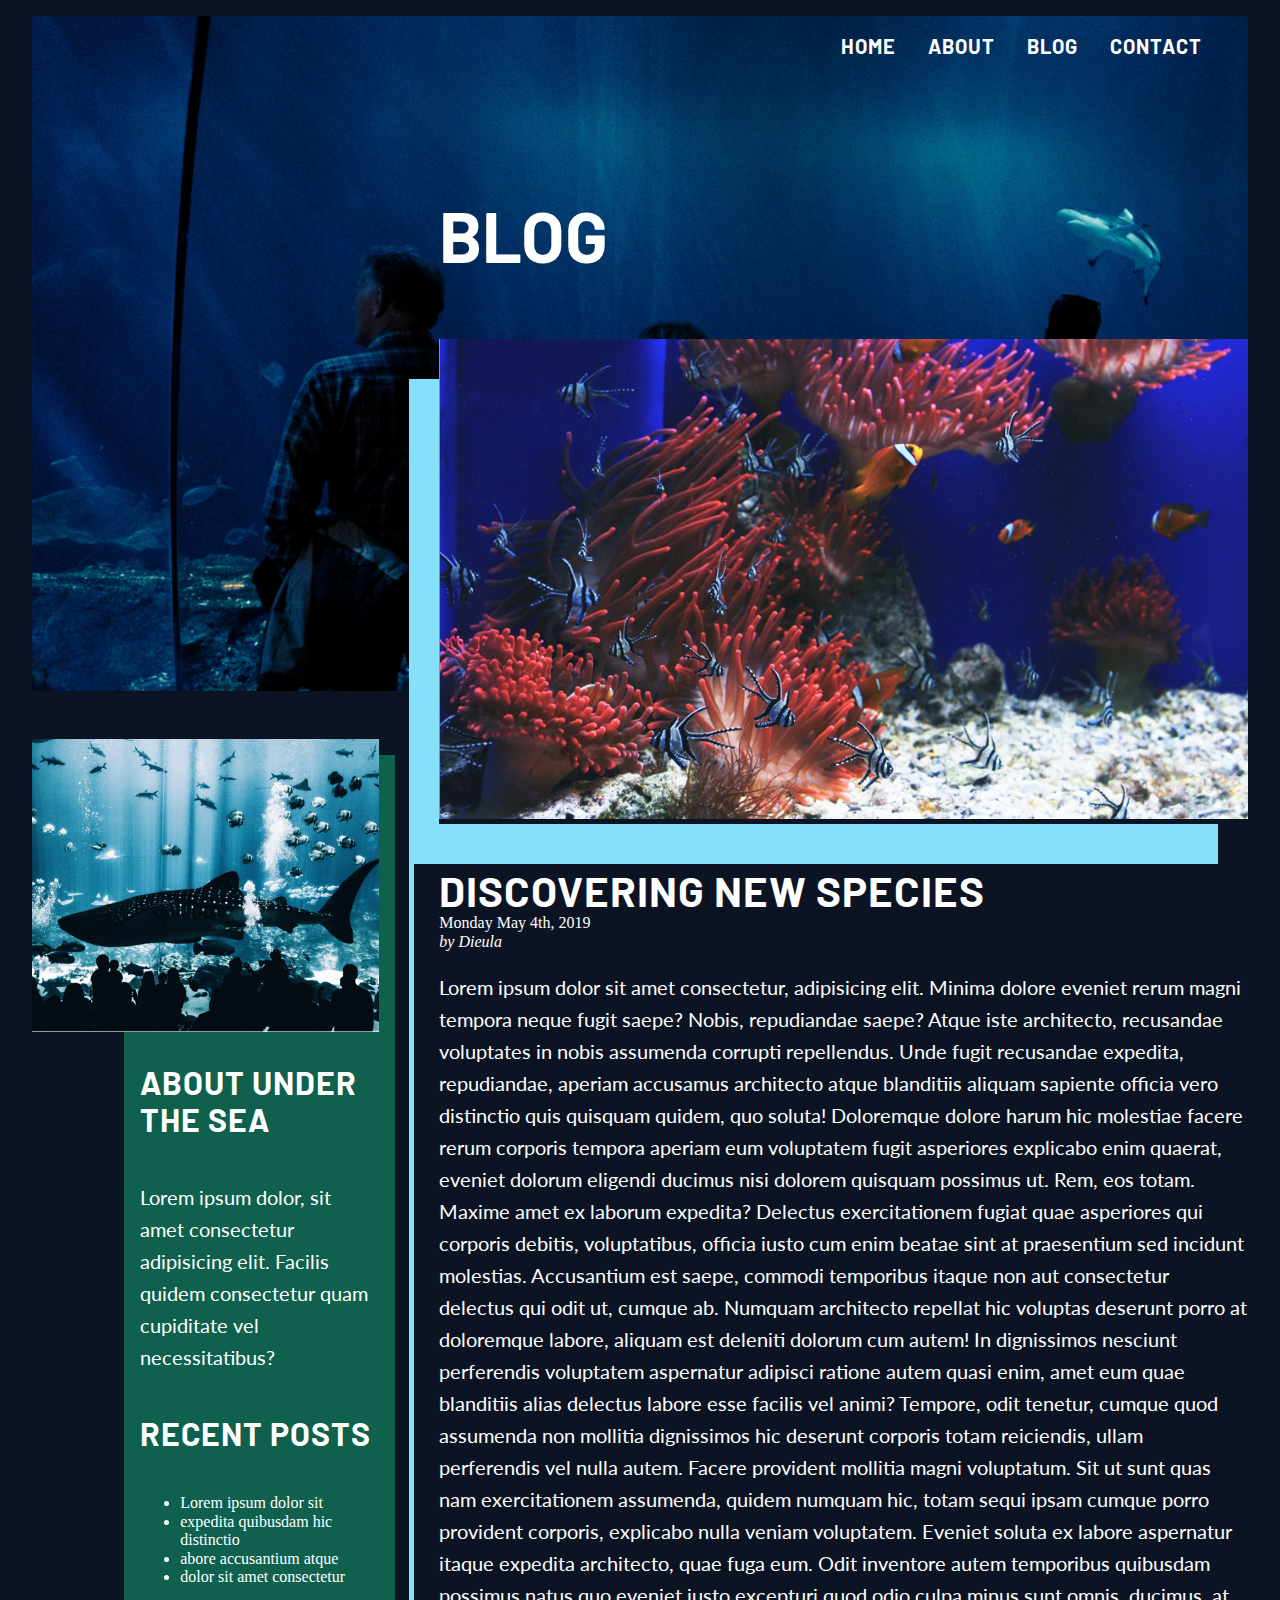
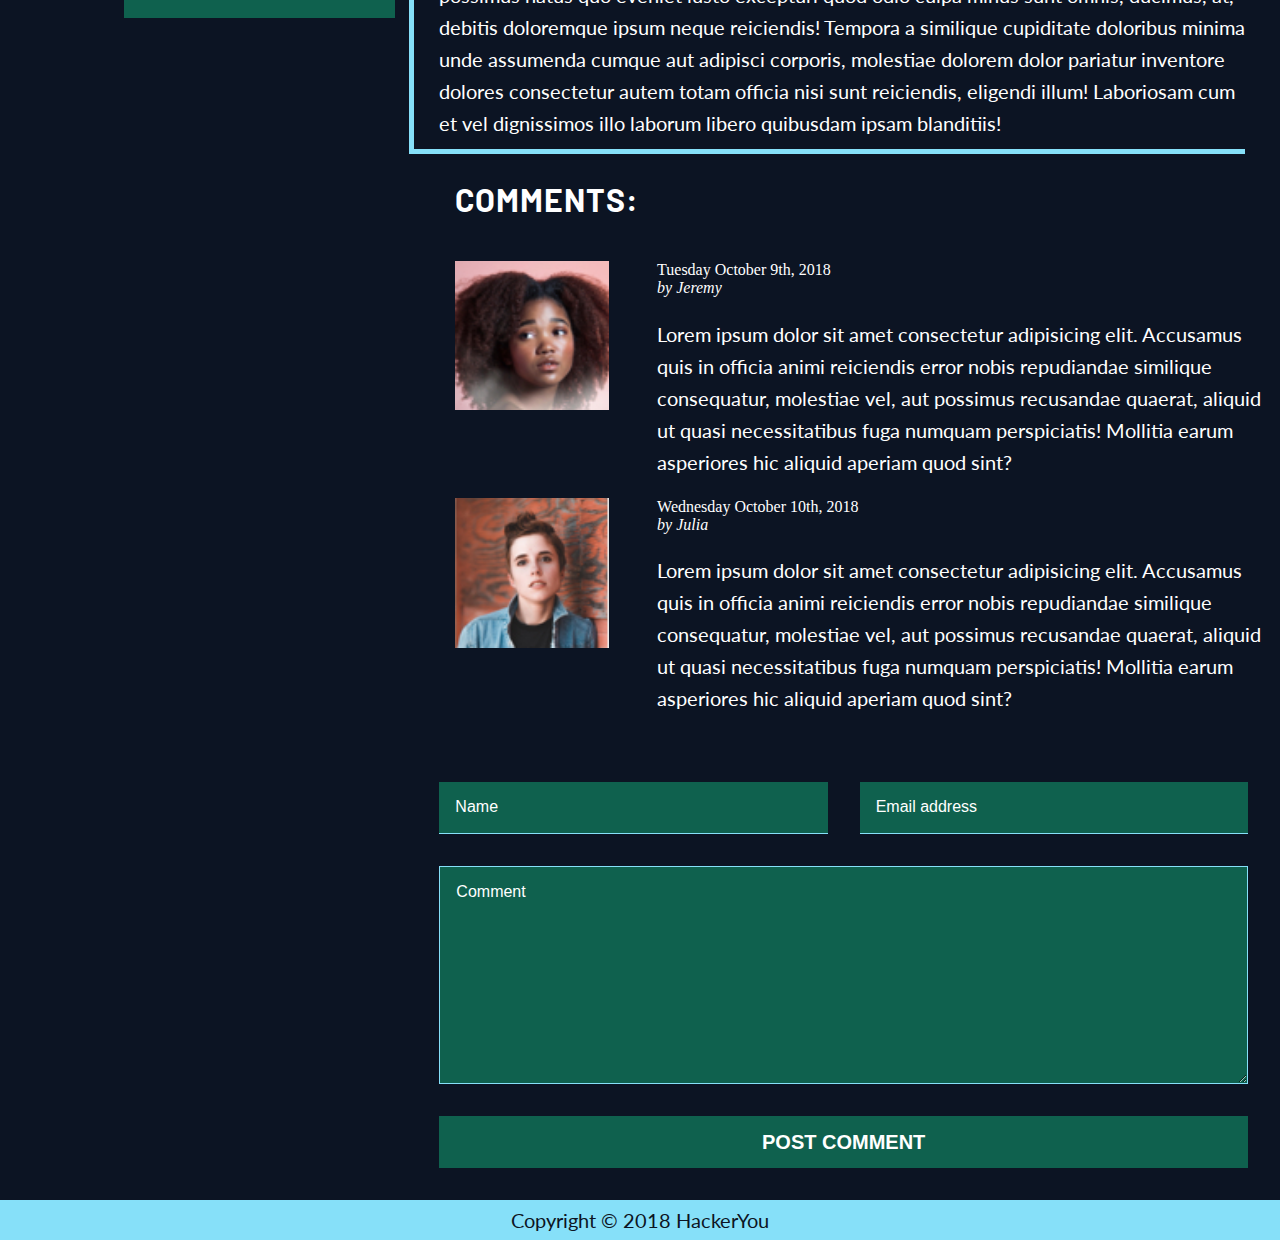
==== blog.html @ 3d6ba83a "contact page" ====
<!DOCTYPE html>
<html lang="en">

<head>
    <title>Blog</title>
    <meta charset="UTF-8">
    <meta name="viewport" content="width=device-width, initial-scale=1">
    <link href="styles/styles.css" rel="stylesheet">
    <link href="https://fonts.googleapis.com/css2?family=Barlow:wght@700&family=Lato&display=swap" rel="stylesheet">
    <link rel="stylesheet" href="https://use.fontawesome.com/releases/v5.11.2/css/all.css">
</head>

<body>

    <header class="wrapper blog-header">
        <div class="wrapper">
            <nav>
                <ul class="nav-list">
                    <li><a href="index.html">home</a></li>
                    <li><a href="index.html#about">about</a></li>
                    <li><a href="blog.html">blog</a> </li>
                    <li><a href="contact.html">contact</a></li>
                </ul>
            </nav>
        </div>
    </header>

    <main>
        <div class="wrapper blog-content">
            <!-- MAIN GRID WRAPPER -->

            <seciton class="wrapper blog-wrapper" id="blog">


                <!-- BLOG TOP SECTION ------------------------------------------------------------->
                <div class="wrapper blog-text-wrapper">
                    <h2>blog</h2>
                    <div class="wrapper blog-img-wrapper">
                        <img src="assets/blog-post-image.jpg" alt="tropical fish floating amids colourful riffs">
                    </div>


                    <div class="blog-top-container">
                        <h3>discovering new species</h3>
                        <div class="blog-data">
                            <time pubdate datetime="2019-05-04" title="Monday May 4th, 2019">Monday May 4th, 2019</time>
                            <address class="author">by Dieula</address>
                        </div>
                        <p>Lorem ipsum dolor sit amet consectetur, adipisicing elit. Minima dolore eveniet rerum magni tempora neque fugit saepe? Nobis, repudiandae saepe? Atque iste architecto, recusandae voluptates in nobis assumenda corrupti repellendus.
                            Unde fugit recusandae expedita, repudiandae, aperiam accusamus architecto atque blanditiis aliquam sapiente officia vero distinctio quis quisquam quidem, quo soluta! Doloremque dolore harum hic molestiae facere rerum corporis
                            tempora aperiam eum voluptatem fugit asperiores explicabo enim quaerat, eveniet dolorum eligendi ducimus nisi dolorem quisquam possimus ut. Rem, eos totam. Maxime amet ex laborum expedita? Delectus exercitationem fugiat quae
                            asperiores qui corporis debitis, voluptatibus, officia iusto cum enim beatae sint at praesentium sed incidunt molestias. Accusantium est saepe, commodi temporibus itaque non aut consectetur delectus qui odit ut, cumque ab.
                            Numquam architecto repellat hic voluptas deserunt porro at doloremque labore, aliquam est deleniti dolorum cum autem! In dignissimos nesciunt perferendis voluptatem aspernatur adipisci ratione autem quasi enim, amet eum quae
                            blanditiis alias delectus labore esse facilis vel animi? Tempore, odit tenetur, cumque quod assumenda non mollitia dignissimos hic deserunt corporis totam reiciendis, ullam perferendis vel nulla autem. Facere provident mollitia
                            magni voluptatum. Sit ut sunt quas nam exercitationem assumenda, quidem numquam hic, totam sequi ipsam cumque porro provident corporis, explicabo nulla veniam voluptatem. Eveniet soluta ex labore aspernatur itaque expedita
                            architecto, quae fuga eum. Odit inventore autem temporibus quibusdam possimus natus quo eveniet iusto excepturi quod odio culpa minus sunt omnis, ducimus, at, debitis doloremque ipsum neque reiciendis! Tempora a similique cupiditate
                            doloribus minima unde assumenda cumque aut adipisci corporis, molestiae dolorem dolor pariatur inventore dolores consectetur autem totam officia nisi sunt reiciendis, eligendi illum! Laboriosam cum et vel dignissimos illo laborum
                            libero quibusdam ipsam blanditiis!</p>
                    </div>


                </div>
                <!-- end of BLOG TOP SECTION ------------------------------------------------------------->


                <div class="wrapper comments">

                    <h4>comments:</h4>

                    <div class="wrapper content">
                        <div class="wrapper img-wrapper">
                            <img src="assets/comment-1.jpg" alt="">
                        </div>
                        <div class="wrapper text-wrapper ">
                            <time pubdate datetime="2018-10-09" title="Tuesday October 9th, 2018">Tuesday October 9th, 2018</time>
                            <address class="author">by Jeremy</address>

                            <p>Lorem ipsum dolor sit amet consectetur adipisicing elit. Accusamus quis in officia animi reiciendis error nobis repudiandae similique consequatur, molestiae vel, aut possimus recusandae quaerat, aliquid ut quasi necessitatibus
                                fuga numquam perspiciatis! Mollitia earum asperiores hic aliquid aperiam quod sint?</p>
                        </div>
                    </div>

                    <div class="wrapper content">
                        <div class="wrapper img-wrapper">
                            <img src="assets/comment-2.jpg" alt="">
                        </div>
                        <div class="wrapper text-wrapper ">
                            <time pubdate datetime="2018-10-10" title="Wednesday October 10th, 2018">Wednesday October 10th, 2018</time>
                            <address class="author">by Julia</address>

                            <p>Lorem ipsum dolor sit amet consectetur adipisicing elit. Accusamus quis in officia animi reiciendis error nobis repudiandae similique consequatur, molestiae vel, aut possimus recusandae quaerat, aliquid ut quasi necessitatibus
                                fuga numquam perspiciatis! Mollitia earum asperiores hic aliquid aperiam quod sint?</p>
                        </div>
                    </div>


                </div>

                <!-- end of comments section -->

                <div class="wrapper blog-form-wrapper">
                    <form action="submit" class="comment-form">
                        <!-- <label for="name">Name</label> -->
                        <input type="text" name="name" id="name" required placeholder="Name">
                        <!-- <label for="email">Email address</label> -->
                        <input type="email" name="email" id="email" required placeholder="Email address">

                        <textarea name="comment" id="comment" cols="30" rows="10" placeholder="Comment"></textarea>
                        <input type="submit" class="submit-button" value="post comment">
                    </form>
                </div>

            </seciton>
            <!-- end of blog section-->

            <!-- Aide -->
            <aside class="wrapper aside">
                <div class="aside-img-container">
                    <img src="assets/side-blog-image.jpg" alt="huge whale shark in aquarium among diferent kinds of fish">
                </div>
                <div class="aside-text-container">
                    <h4>about under the sea</h4>
                    <p>Lorem ipsum dolor, sit amet consectetur adipisicing elit. Facilis quidem consectetur quam cupiditate vel necessitatibus?</p>

                    <h4>recent posts</h4>
                    <ul class="posts-list">
                        <li>Lorem ipsum dolor sit</li>
                        <li>expedita quibusdam hic distinctio</li>
                        <li>abore accusantium atque</li>
                        <li>dolor sit amet consectetur</li>
                    </ul>
                </div>

            </aside>

        </div>

    </main>

    <footer>Copyright &copy; 2018 HackerYou</footer>

</body>

</html>
---- styles/styles.css ----
html {
  line-height: 1.15;
  -ms-text-size-adjust: 100%;
  -webkit-text-size-adjust: 100%;
}

body {
  margin: 0;
}

article,
aside,
footer,
header,
nav,
section {
  display: block;
}

h1 {
  font-size: 2em;
  margin: .67em 0;
}

figcaption,
figure,
main {
  display: block;
}

figure {
  margin: 1em 40px;
}

hr {
  -webkit-box-sizing: content-box;
          box-sizing: content-box;
  height: 0;
  overflow: visible;
}

pre {
  font-family: monospace, monospace;
  font-size: 1em;
}

a {
  background-color: transparent;
  -webkit-text-decoration-skip: objects;
}

abbr[title] {
  border-bottom: none;
  text-decoration: underline;
  -webkit-text-decoration: underline dotted;
          text-decoration: underline dotted;
}

b,
strong {
  font-weight: inherit;
}

b,
strong {
  font-weight: bolder;
}

code,
kbd,
samp {
  font-family: monospace, monospace;
  font-size: 1em;
}

dfn {
  font-style: italic;
}

mark {
  background-color: #ff0;
  color: #000;
}

small {
  font-size: 80%;
}

sub,
sup {
  font-size: 75%;
  line-height: 0;
  position: relative;
  vertical-align: baseline;
}

sub {
  bottom: -.25em;
}

sup {
  top: -.5em;
}

audio,
video {
  display: inline-block;
}

audio:not([controls]) {
  display: none;
  height: 0;
}

img {
  border-style: none;
}

svg:not(:root) {
  overflow: hidden;
}

button,
input,
optgroup,
select,
textarea {
  font-family: sans-serif;
  font-size: 100%;
  line-height: 1.15;
  margin: 0;
}

button,
input {
  overflow: visible;
}

button,
select {
  text-transform: none;
}

button,
html [type=button],
[type=reset],
[type=submit] {
  -webkit-appearance: button;
}

button::-moz-focus-inner,
[type=button]::-moz-focus-inner,
[type=reset]::-moz-focus-inner,
[type=submit]::-moz-focus-inner {
  border-style: none;
  padding: 0;
}

button:-moz-focusring,
[type=button]:-moz-focusring,
[type=reset]:-moz-focusring,
[type=submit]:-moz-focusring {
  outline: 1px dotted ButtonText;
}

fieldset {
  padding: .35em .75em .625em;
}

legend {
  -webkit-box-sizing: border-box;
          box-sizing: border-box;
  color: inherit;
  display: table;
  max-width: 100%;
  padding: 0;
  white-space: normal;
}

progress {
  display: inline-block;
  vertical-align: baseline;
}

textarea {
  overflow: auto;
}

[type=checkbox],
[type=radio] {
  -webkit-box-sizing: border-box;
          box-sizing: border-box;
  padding: 0;
}

[type=number]::-webkit-inner-spin-button,
[type=number]::-webkit-outer-spin-button {
  height: auto;
}

[type=search] {
  -webkit-appearance: textfield;
  outline-offset: -2px;
}

[type=search]::-webkit-search-cancel-button,
[type=search]::-webkit-search-decoration {
  -webkit-appearance: none;
}

::-webkit-file-upload-button {
  -webkit-appearance: button;
  font: inherit;
}

details,
menu {
  display: block;
}

summary {
  display: list-item;
}

canvas {
  display: inline-block;
}

template {
  display: none;
}

[hidden] {
  display: none;
}

.clearfix:after {
  visibility: hidden;
  display: block;
  font-size: 0;
  content: '';
  clear: both;
  height: 0;
}

html {
  -webkit-box-sizing: border-box;
  box-sizing: border-box;
}

*,
*:before,
*:after {
  -webkit-box-sizing: inherit;
          box-sizing: inherit;
}

.sr-only {
  position: absolute;
  width: 1px;
  height: 1px;
  margin: -1px;
  border: 0;
  padding: 0;
  white-space: nowrap;
  -webkit-clip-path: inset(100%);
          clip-path: inset(100%);
  clip: rect(0 0 0 0);
  overflow: hidden;
}

body,
nav a,
.contact-info a {
  color: #ffffff;
}

h1,
h2,
h3,
h4,
h5,
nav li,
button span {
  font-family: 'Barlow', sans-serif;
  font-weight: bold;
  text-transform: uppercase;
}

h3,
h4,
nav li,
button {
  letter-spacing: 1px;
}

h3,
nav li,
button {
  text-align: center;
}

p {
  font-family: 'Lato', sans-serif;
  font-weight: regular;
  font-size: 20px;
  line-height: 32px;
}

h1 {
  font-size: calc(10px + (138 - 10) * ((100vw - 300px) / (1600 - 300)));
  line-height: 126px;
}

h2 {
  font-size: calc(40px + (80 - 40) * ((100vw - 300px) / (1600 - 300)));
  line-height: 92px;
}

h3 {
  font-size: 42px;
}

h4 {
  font-size: 32px;
}

nav a {
  font-size: 20px;
  line-height: 29px;
}

button,
.submit-button {
  line-height: 32px;
  font-size: 20px;
  font-weight: bold;
}

body {
  background-color: #0c1423;
}

.wrapper {
  max-width: 1400px;
  margin: 0 auto;
  width: 95%;
}

.nav-list,
.social-list {
  list-style: none;
}

nav li,
.gallery-list li,
.social-list li {
  display: inline;
}

a {
  text-decoration: none;
}

.attractions,
.gallery,
.aside-text-container {
  background-color: #0f614e;
}

header {
  height: 75vh;
  min-height: 620px;
  max-height: 1000px;
  background-size: cover;
  background-repeat: no-repeat;
  position: relative;
}

.index-header {
  background-image: url("../assets/header-image.jpg");
  background-color: #465774;
  background-blend-mode: multiply;
  background-position: center;
}

.blog-header {
  background-image: url("../assets/blog-header.jpg");
}

.contact-header {
  background-image: url("../assets/contact-header.jpg");
}

.nav-list {
  display: -webkit-box;
  display: -ms-flexbox;
  display: flex;
  -webkit-box-pack: end;
      -ms-flex-pack: end;
          justify-content: flex-end;
}

.nav-list li {
  padding: 1em;
}

button,
.submit-button {
  border: 0;
  text-transform: uppercase;
  line-height: 0.6em;
}

.blue-button {
  background-color: #86e0f9;
}

.black-button {
  background-color: #0c1423;
  color: #ffffff;
}

.contact-form-wrapper .submit-button {
  background-color: #0c1423;
}

span {
  color: #86e0f9;
  font-size: 2em;
  vertical-align: top;
}

i.fa {
  color: #0c1423;
}

.attractions .img-wrapper-1 img,
.news-box img {
  -webkit-box-shadow: 3em 3em #86e0f9;
          box-shadow: 3em 3em #86e0f9;
}

.attractions .img-wrapper-2 img {
  -webkit-box-shadow: -3em 3em #86e0f9;
          box-shadow: -3em 3em #86e0f9;
}

.blog-img-wrapper,
.contact-form-wrapper {
  -webkit-box-shadow: -30px 40px #86e0f9;
          box-shadow: -30px 40px #86e0f9;
}

.blog-text-wrapper {
  position: relative;
}

.blog-top-container::after {
  content: '';
  border-left: solid 5px #86e0f9;
  position: absolute;
  top: 15em;
  left: -30px;
  bottom: -10px;
}

.blog-top-container::before {
  content: '';
  border-bottom: solid 5px #86e0f9;
  position: absolute;
  top: 25px;
  left: -30px;
  bottom: -15px;
  right: 3px;
}

.gallery,
.about,
.banner,
.news-box {
  display: -webkit-box;
  display: -ms-flexbox;
  display: flex;
}

h1 {
  width: 20%;
  margin-left: 0.4em;
}

.index-header {
  display: -webkit-box;
  display: -ms-flexbox;
  display: flex;
}

header img {
  position: absolute;
  top: 10em;
  right: 0;
  height: auto;
  width: 60%;
}

.intro {
  text-align: center;
  padding: 10em;
}

.intro p {
  text-align: left;
}

.attractions {
  display: -ms-grid;
  display: grid;
  -ms-grid-columns: 1fr 1fr;
      grid-template-columns: 1fr 1fr;
  -ms-grid-rows: 1fr 1fr;
      grid-template-rows: 1fr 1fr;
  grid-column-gap: 13em;
  grid-row-gap: 2em;
  padding: 1em 0 2em;
}

.attractions .wrapper {
  width: 100%;
  position: relative;
}

.attractions .img-wrapper-1 img {
  top: -4em;
  left: 0;
  position: absolute;
}

.attractions .img-wrapper-2 img {
  position: absolute;
  bottom: -3em;
  right: 0;
}

.img-wrapper-2 {
  -ms-grid-row: 2;
  grid-row: 2;
  -ms-grid-column: 2;
  grid-column: 2;
}

.text-wrapper-1 {
  margin: 0 auto;
  padding-right: 10em;
}

.text-wrapper-2 {
  text-align: right;
  padding-left: 10em;
}

.about {
  -webkit-box-orient: horizontal;
  -webkit-box-direction: normal;
      -ms-flex-direction: row;
          flex-direction: row;
  -ms-flex-wrap: wrap;
      flex-wrap: wrap;
  padding: 8em 8em 3em;
}

.about .wrapper {
  width: calc((100% / 2) - 1em);
  -webkit-box-flex: 1;
      -ms-flex: 1 1 400px;
          flex: 1 1 400px;
  padding: 1em;
}

.news-box {
  -webkit-box-orient: horizontal;
  -webkit-box-direction: normal;
      -ms-flex-direction: row;
          flex-direction: row;
  -ms-flex-wrap: wrap;
      flex-wrap: wrap;
  padding: 8em 8em 5em;
}

.news-box .wrapper {
  -webkit-box-flex: 1;
      -ms-flex: 1 1 300px;
          flex: 1 1 300px;
  padding: 1em;
}

.news-box .img-wrapper {
  margin-right: 3em;
  -webkit-box-flex: 1;
      -ms-flex: 1 0 200px;
          flex: 1 0 200px;
}

.news-box img {
  width: 20em;
  max-width: 500px;
}

.gallery {
  width: 100%;
  padding: 4em;
}

.gallery ul,
.gallery li {
  display: -webkit-box;
  display: -ms-flexbox;
  display: flex;
}

.gallery ul {
  -ms-flex-pack: distribute;
      justify-content: space-around;
  padding: 1rem;
  -ms-flex-wrap: wrap;
      flex-wrap: wrap;
  width: 100%;
}

.gallery li {
  width: calc((100% / 3) - 2em);
}

img {
  width: 100%;
}

footer {
  background-color: #86e0f9;
  color: #0c1423;
  font-family: 'Lato', sans-serif;
  font-weight: regular;
  font-size: 20px;
  line-height: 40px;
  text-align: center;
}

.blog-content {
  display: -ms-grid;
  display: grid;
  -ms-grid-columns: 30% 70%;
      grid-template-columns: 30% 70%;
  -ms-grid-rows: 100%;
      grid-template-rows: 100%;
  height: 100%;
}

.blog-wrapper {
  -ms-grid-column: 2;
  grid-column: 2;
  -ms-grid-row: 1;
  grid-row: 1;
  height: auto;
  margin-right: 0;
  z-index: 1;
  margin-top: -35em;
}

.blog-text-wrapper {
  width: auto;
}

.aside {
  -ms-grid-column: 1;
  grid-column: 1;
  -ms-grid-row: 1;
  grid-row: 1;
  margin-left: 0;
  margin-top: 3em;
  z-index: 1;
  position: relative;
}

.aside-img-container {
  position: absolute;
  top: 0;
  z-index: 1;
}

.aside-text-container {
  position: absolute;
  top: 1em;
  right: -1em;
  width: 78%;
  padding: 77% 1em 1em;
}

.blog-img-wrapper {
  min-height: 00px;
  width: 100%;
  -o-object-fit: cover;
     object-fit: cover;
  -webkit-box-pack: center;
      -ms-flex-pack: center;
          justify-content: center;
}

.blog-img-wrapper img {
  height: 30em;
  width: 100%;
  -o-object-fit: cover;
     object-fit: cover;
}

.blog-text-wrapper h3 {
  text-align: left;
  margin-bottom: 0;
}

.comments .content {
  display: -webkit-box;
  display: -ms-flexbox;
  display: flex;
  width: 100%;
}

.wrapper .comments {
  width: 100%;
  margin: 1em;
}

.comments .text-wrapper {
  display: inline-block;
}

.comments .img-wrapper {
  width: 30%;
  padding-right: 3em;
}

.contact-content {
  display: -ms-grid;
  display: grid;
  -ms-grid-columns: 20% 50%;
      grid-template-columns: 20% 50%;
  -ms-grid-rows: 100% 100%;
      grid-template-rows: 100% 100%;
  grid-column-gap: 2em;
  height: 100%;
  margin: 5em auto;
}

.contact-section {
  -ms-grid-column: 2;
  grid-column: 2;
}

.contact-container {
  position: absolute;
  top: 10em;
  left: 40%;
  width: 50%;
  margin: 0;
  max-width: 800px;
}

.contact-info {
  -ms-grid-column: 1;
  grid-column: 1;
  margin: 1% 1% 0 80%;
}

.social-list {
  text-align: left;
  padding: 0;
}

.blog-form-wrapper {
  width: 100%;
  display: -webkit-inline-box;
  display: -ms-inline-flexbox;
  display: inline-flex;
  -webkit-box-orient: vertical;
  -webkit-box-direction: normal;
      -ms-flex-direction: column;
          flex-direction: column;
  margin: 2em 0;
}

form {
  display: -webkit-box;
  display: -ms-flexbox;
  display: flex;
  -ms-flex-wrap: wrap;
      flex-wrap: wrap;
  -webkit-box-pack: justify;
      -ms-flex-pack: justify;
          justify-content: space-between;
}

form textarea,
input {
  width: 100%;
  border: solid 0.1em #86e0f9;
  background-color: #0c1423;
  padding: 1em;
  margin: 2em 0;
}

form input {
  margin: 0 auto;
  width: calc((100% / 2) - 1em);
  margin: 0;
  border-top: 0;
  border-left: 0;
  border-right: 0;
}

::-webkit-input-placeholder {
  color: #ffffff;
}

:-ms-input-placeholder {
  color: #ffffff;
}

::-ms-input-placeholder {
  color: #ffffff;
}

::placeholder {
  color: #ffffff;
}

input,
select,
textarea {
  color: #0f614e;
}

input:focus,
textarea:focus {
  background-color: coral;
}

.submit-button {
  background-color: #0f614e;
  color: #ffffff;
  width: 100%;
}

.contact-form-wrapper {
  padding: 3em 3em;
}

.contact-form-wrapper,
form textarea,
input {
  background-color: #0f614e;
}
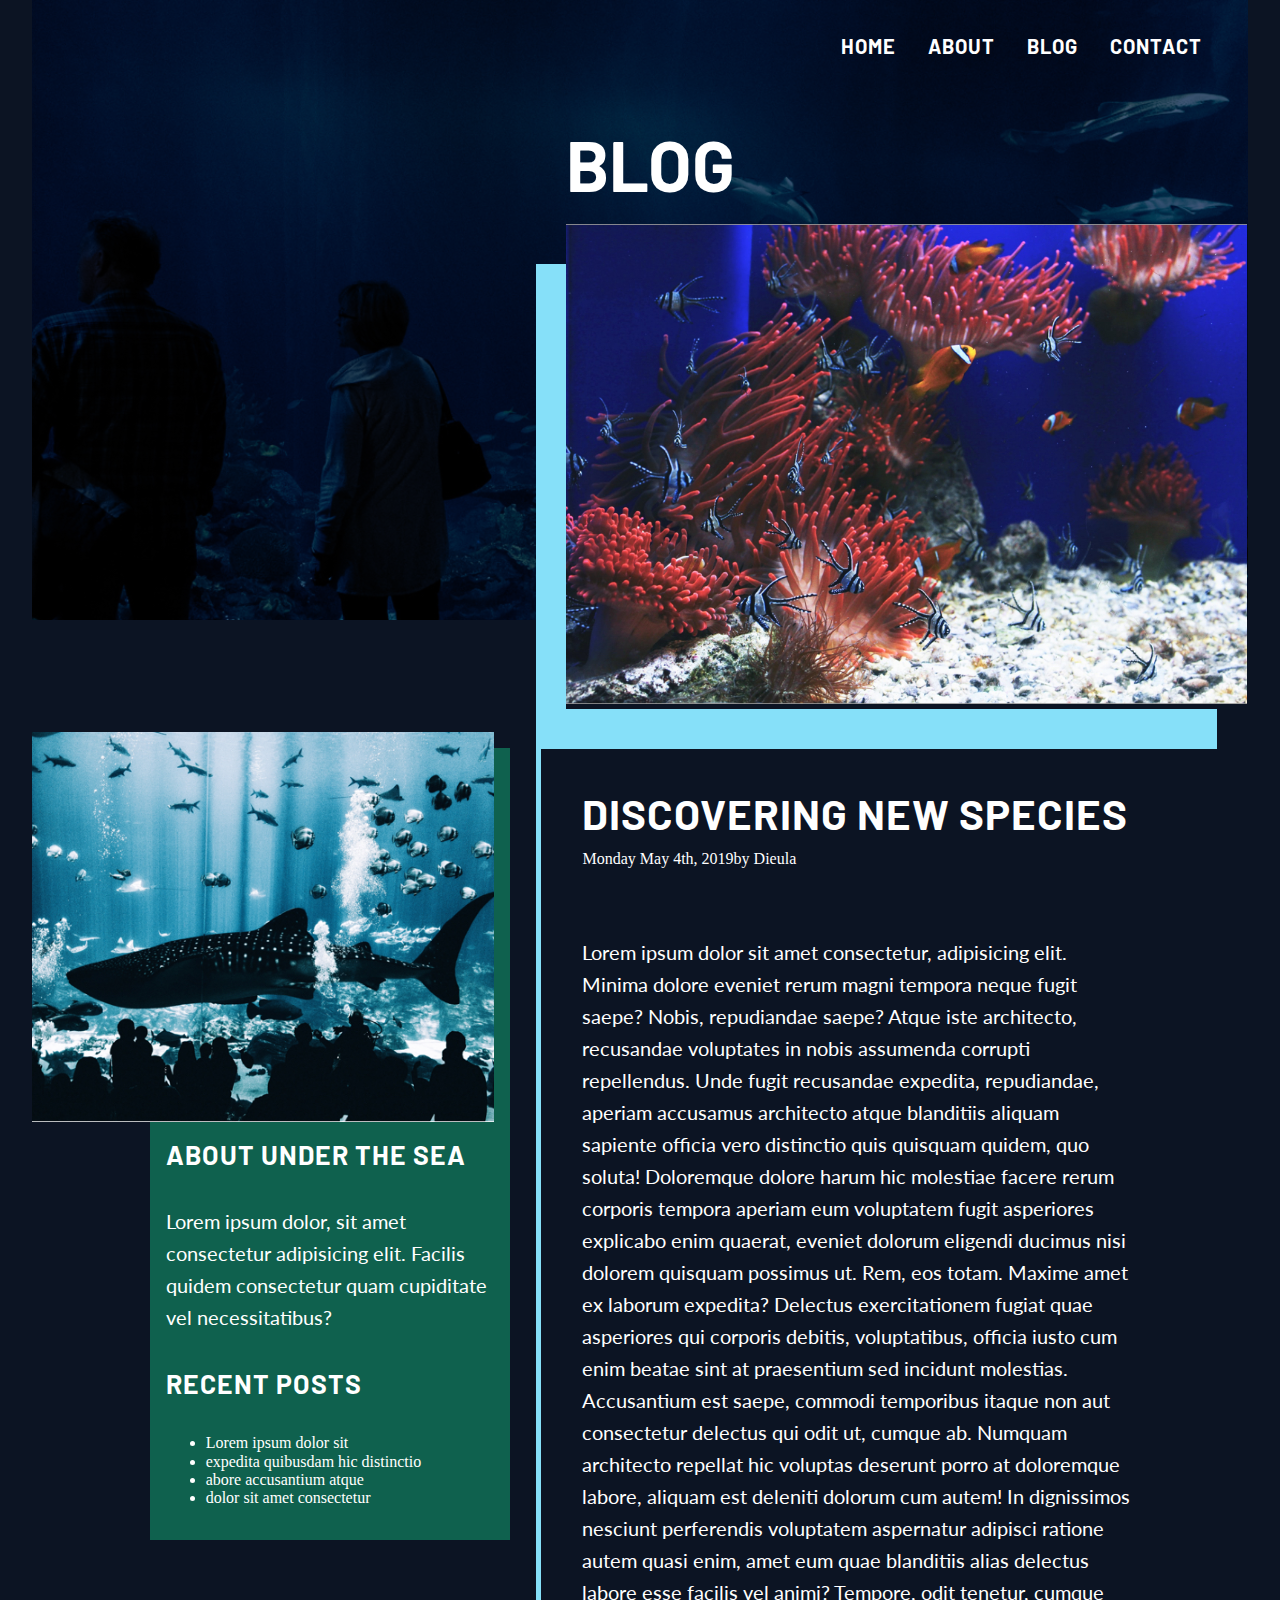
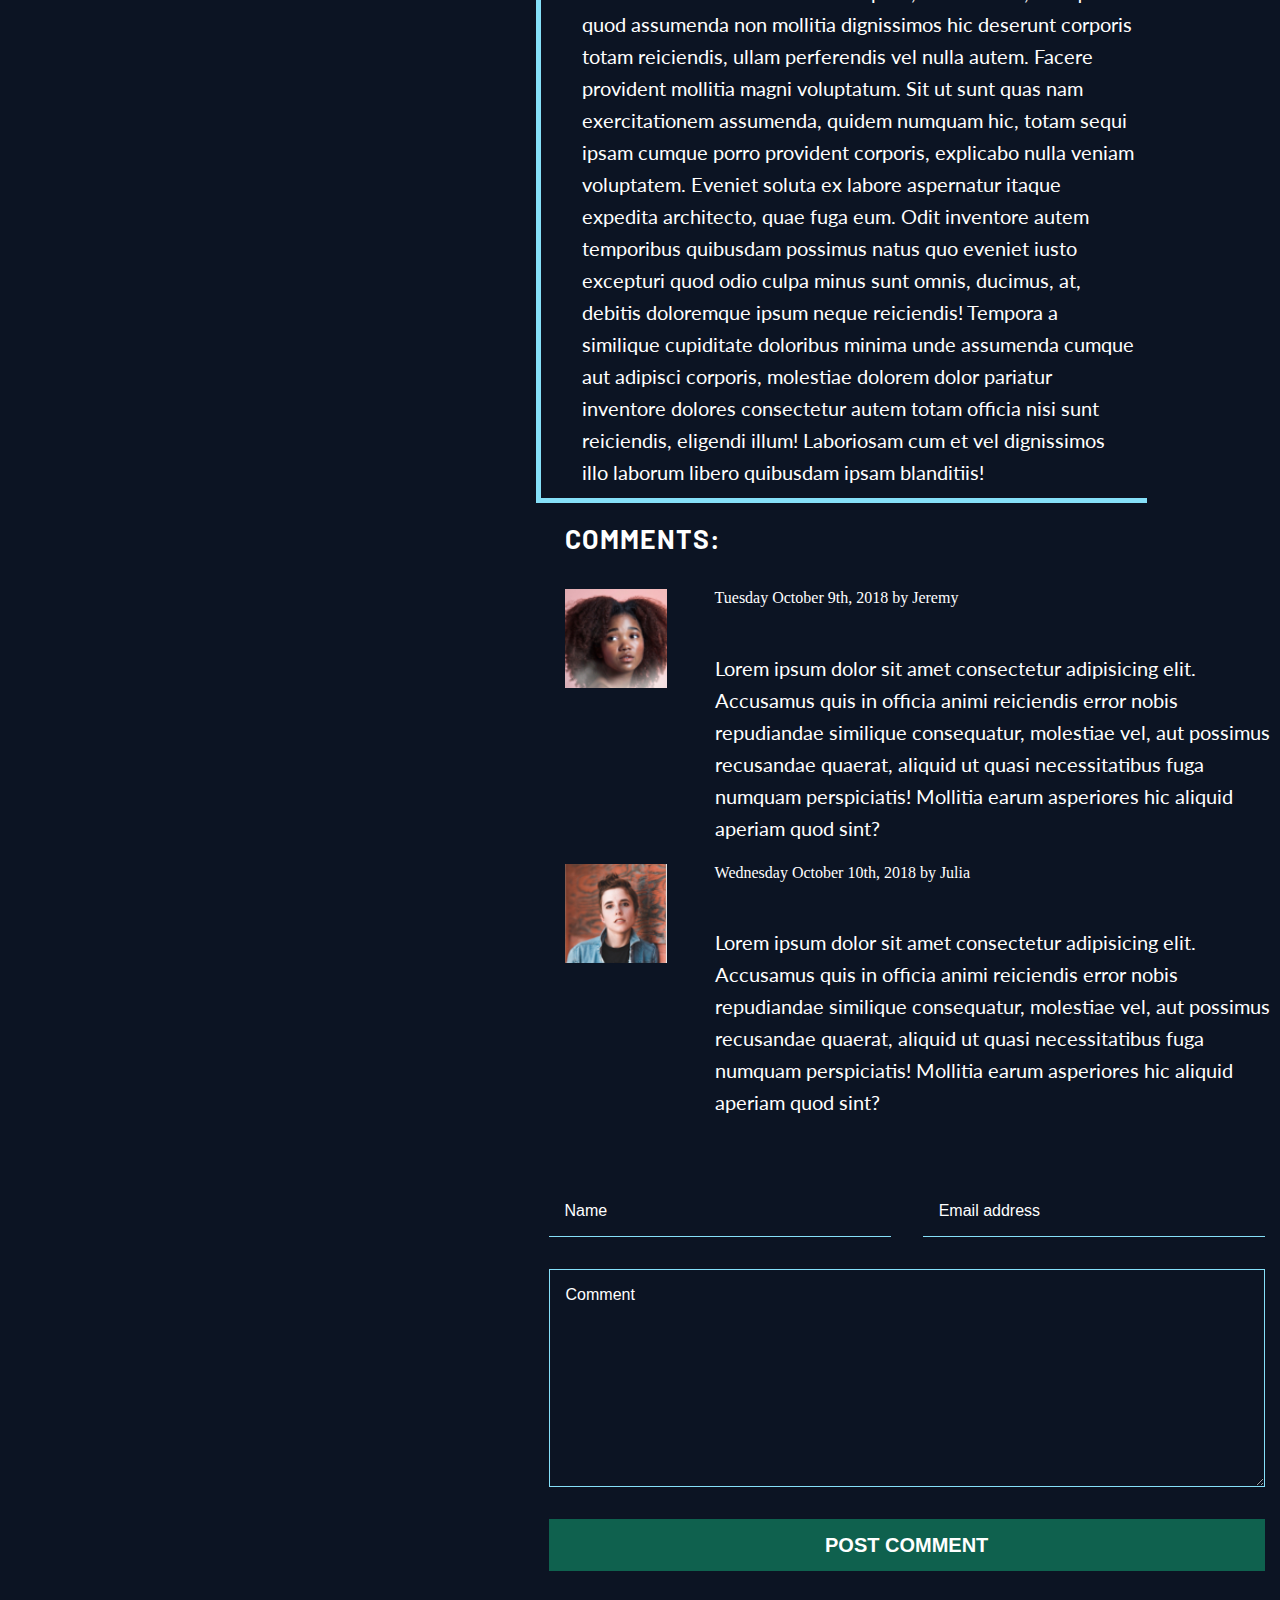
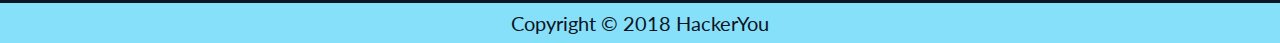
==== commit c092d7c3: "fixed white spaces, checked margins on blog" ====
--- a/blog.html
+++ b/blog.html
@@ -12,8 +12,9 @@
 
 <body>
 
-    <header class="wrapper blog-header">
-        <div class="wrapper">
+    <header class="wrapper blog-header index-header">
+        <div class="wrapper header-wrapper">
+            <!-- <div class="wrapper"> -->
             <nav>
                 <ul class="nav-list">
                     <li><a href="index.html">home</a></li>
@@ -22,6 +23,7 @@
                     <li><a href="contact.html">contact</a></li>
                 </ul>
             </nav>
+            <!-- </div> -->
         </div>
     </header>
 
--- a/styles/styles.css
+++ b/styles/styles.css
@@ -322,7 +322,7 @@
 }
 
 h4 {
-  font-size: 32px;
+  font-size: calc(10px + (32 - 10) * ((100vw - 300px) / (1600 - 300)));
 }
 
 nav a {
@@ -369,7 +369,7 @@
 }
 
 header {
-  height: 75vh;
+  height: 70vh;
   min-height: 620px;
   max-height: 1000px;
   background-size: cover;
@@ -386,6 +386,7 @@
 
 .blog-header {
   background-image: url("../assets/blog-header.jpg");
+  height: 45vh;
 }
 
 .contact-header {
@@ -472,7 +473,7 @@
   top: 25px;
   left: -30px;
   bottom: -15px;
-  right: 3px;
+  right: 100px;
 }
 
 .gallery,
@@ -647,8 +648,8 @@
 .blog-content {
   display: -ms-grid;
   display: grid;
-  -ms-grid-columns: 30% 70%;
-      grid-template-columns: 30% 70%;
+  -ms-grid-columns: 40% 62%;
+      grid-template-columns: 40% 62%;
   -ms-grid-rows: 100%;
       grid-template-rows: 100%;
   height: 100%;
@@ -660,13 +661,22 @@
   -ms-grid-row: 1;
   grid-row: 1;
   height: auto;
-  margin-right: 0;
+  margin-right: 1%;
   z-index: 1;
   margin-top: -35em;
 }
 
-.blog-text-wrapper {
-  width: auto;
+.blog-top-container {
+  margin: 5em 7em 0 1em;
+}
+
+.blog-data,
+.author {
+  display: -webkit-inline-box;
+  display: -ms-inline-flexbox;
+  display: inline-flex;
+  font-style: normal;
+  margin-bottom: 1.5em;
 }
 
 .aside {
@@ -675,7 +685,7 @@
   -ms-grid-row: 1;
   grid-row: 1;
   margin-left: 0;
-  margin-top: 3em;
+  margin-top: 7em;
   z-index: 1;
   position: relative;
 }
@@ -711,9 +721,14 @@
      object-fit: cover;
 }
 
+.blog-text-wrapper h2 {
+  text-align: left;
+  margin-bottom: 0.2em;
+}
+
 .blog-text-wrapper h3 {
   text-align: left;
-  margin-bottom: 0;
+  margin-bottom: 0.3em;
 }
 
 .comments .content {
@@ -733,7 +748,8 @@
 }
 
 .comments .img-wrapper {
-  width: 30%;
+  width: 20%;
+  min-width: 150px;
   padding-right: 3em;
 }
 
@@ -801,9 +817,14 @@
 input {
   width: 100%;
   border: solid 0.1em #86e0f9;
-  background-color: #0c1423;
   padding: 1em;
   margin: 2em 0;
+}
+
+.blog-form-wrapper input[type="text"],
+.blog-form-wrapper input[type="email"],
+.blog-form-wrapper textarea {
+  background-color: #0c1423;
 }
 
 form input {
@@ -837,7 +858,8 @@
   color: #0f614e;
 }
 
-input:focus,
+input[type="text"]:focus,
+input[type="email"]:focus,
 textarea:focus {
   background-color: coral;
 }
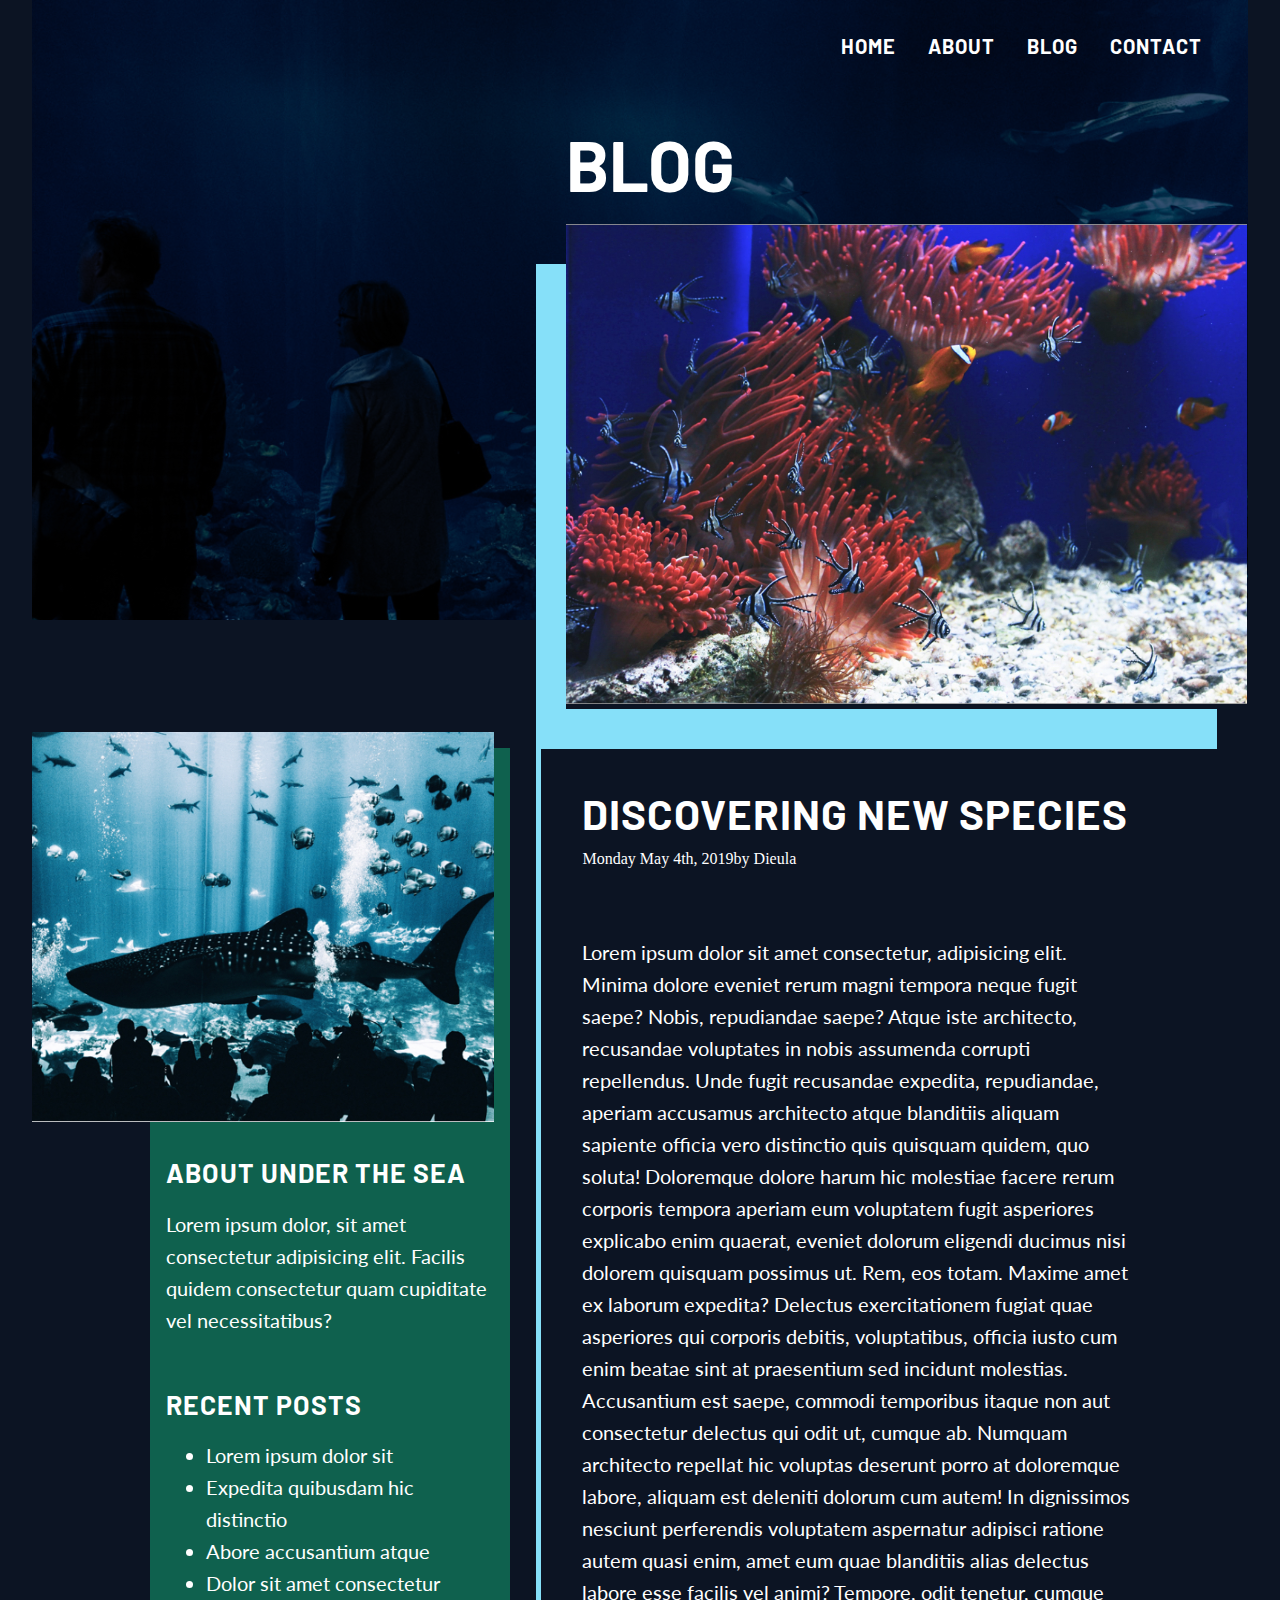
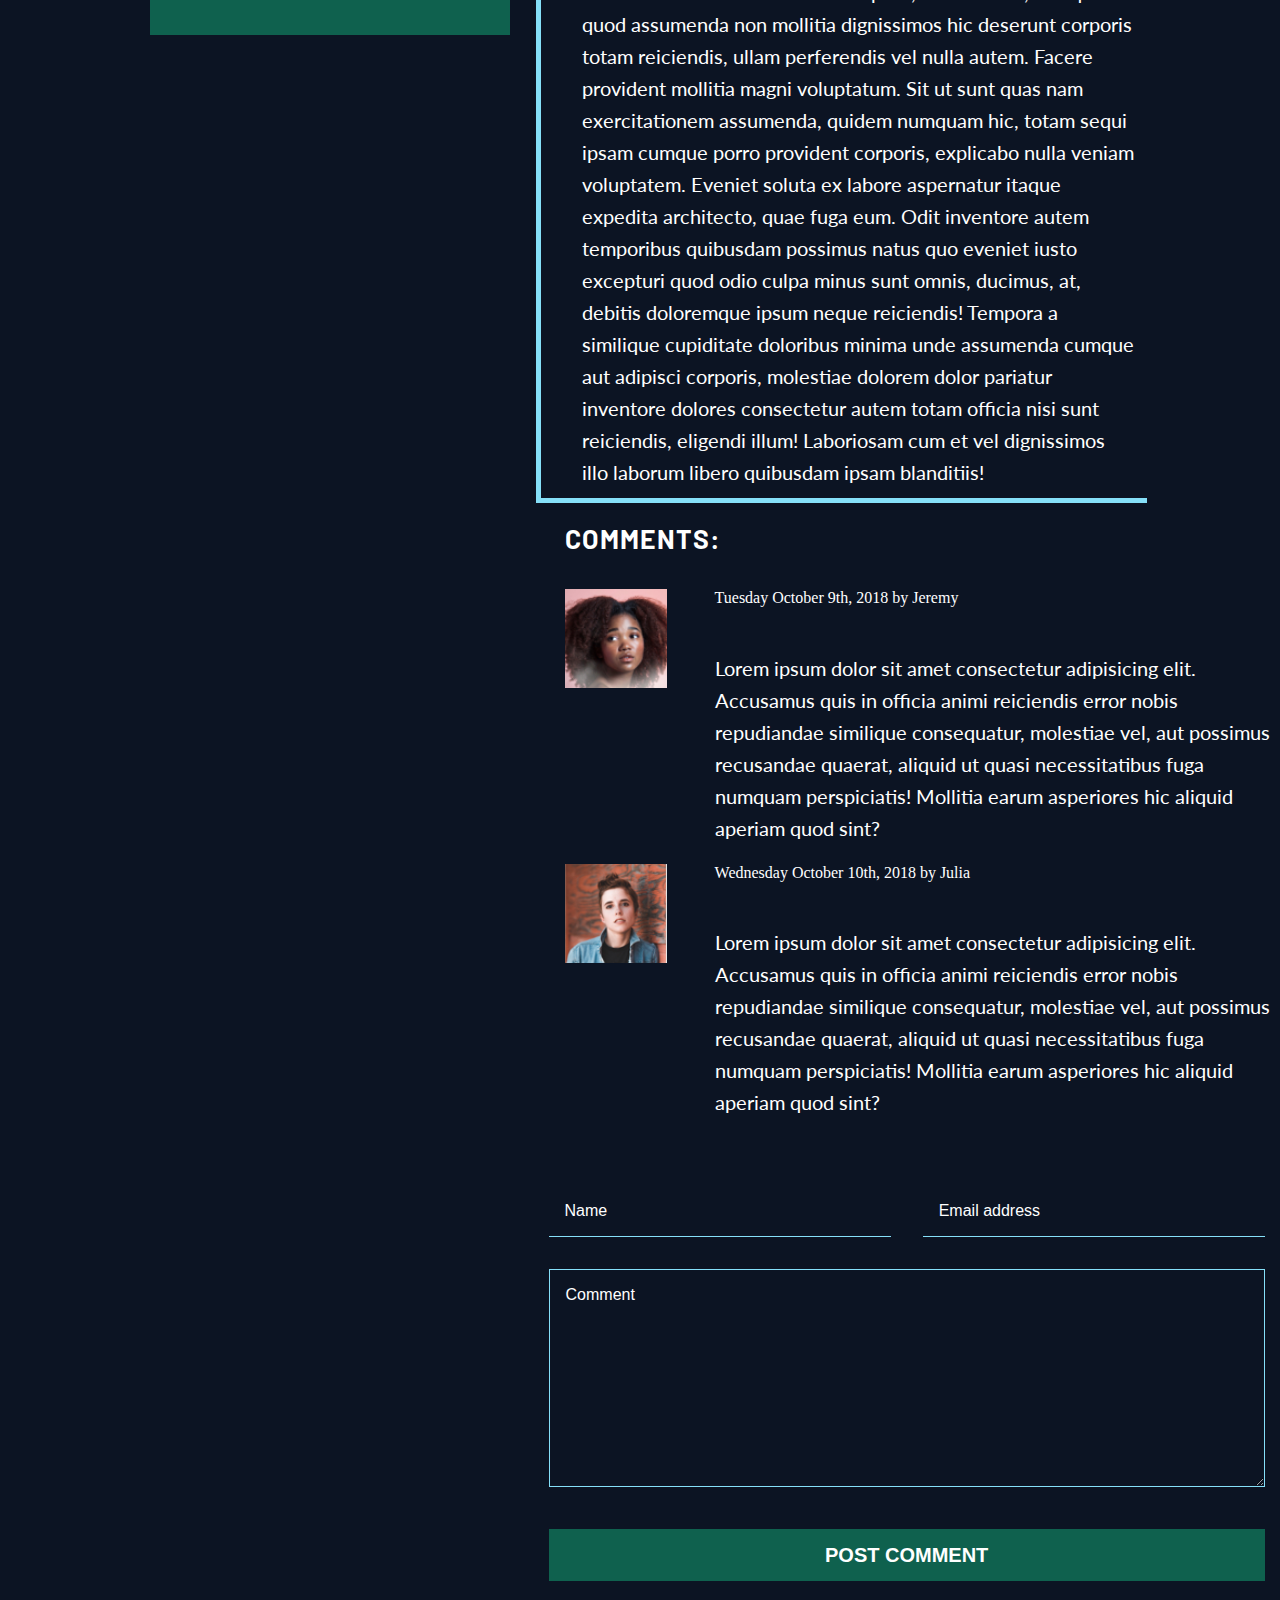
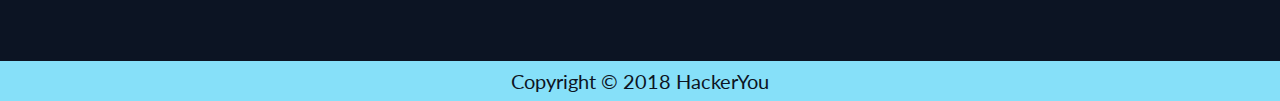
==== commit 1247a3b0: "autosave working initial layots - std screen" ====
--- a/blog.html
+++ b/blog.html
@@ -127,9 +127,9 @@
                     <h4>recent posts</h4>
                     <ul class="posts-list">
                         <li>Lorem ipsum dolor sit</li>
-                        <li>expedita quibusdam hic distinctio</li>
-                        <li>abore accusantium atque</li>
-                        <li>dolor sit amet consectetur</li>
+                        <li>Expedita quibusdam hic distinctio</li>
+                        <li>Abore accusantium atque</li>
+                        <li>Dolor sit amet consectetur</li>
                     </ul>
                 </div>
 
--- a/styles/styles.css
+++ b/styles/styles.css
@@ -300,7 +300,10 @@
   text-align: center;
 }
 
-p {
+p,
+.aside .posts-list,
+adress,
+author {
   font-family: 'Lato', sans-serif;
   font-weight: regular;
   font-size: 20px;
@@ -391,6 +394,7 @@
 
 .contact-header {
   background-image: url("../assets/contact-header.jpg");
+  height: 40vh;
 }
 
 .nav-list {
@@ -411,10 +415,13 @@
   border: 0;
   text-transform: uppercase;
   line-height: 0.6em;
+  margin-top: 0.5em;
 }
 
 .blue-button {
   background-color: #86e0f9;
+  padding: 0.8em 1em;
+  border-radius: 0.1em;
 }
 
 .black-button {
@@ -506,7 +513,7 @@
 
 .intro {
   text-align: center;
-  padding: 10em;
+  padding: 12em;
 }
 
 .intro p {
@@ -704,6 +711,10 @@
   padding: 77% 1em 1em;
 }
 
+.aside h4 {
+  margin: 2em 0 0em;
+}
+
 .blog-img-wrapper {
   min-height: 00px;
   width: 100%;
@@ -758,8 +769,8 @@
   display: grid;
   -ms-grid-columns: 20% 50%;
       grid-template-columns: 20% 50%;
-  -ms-grid-rows: 100% 100%;
-      grid-template-rows: 100% 100%;
+  -ms-grid-rows: 100%;
+      grid-template-rows: 100%;
   grid-column-gap: 2em;
   height: 100%;
   margin: 5em auto;
@@ -773,7 +784,7 @@
 .contact-container {
   position: absolute;
   top: 10em;
-  left: 40%;
+  left: 42%;
   width: 50%;
   margin: 0;
   max-width: 800px;
@@ -782,12 +793,20 @@
 .contact-info {
   -ms-grid-column: 1;
   grid-column: 1;
-  margin: 1% 1% 0 80%;
+  margin: -1em 1% 0 80%;
 }
 
 .social-list {
   text-align: left;
   padding: 0;
+}
+
+.social-list li {
+  padding-right: 1em;
+}
+
+address {
+  font-style: normal;
 }
 
 .blog-form-wrapper {
@@ -799,7 +818,7 @@
   -webkit-box-direction: normal;
       -ms-flex-direction: column;
           flex-direction: column;
-  margin: 2em 0;
+  margin: 2em 0 5em;
 }
 
 form {
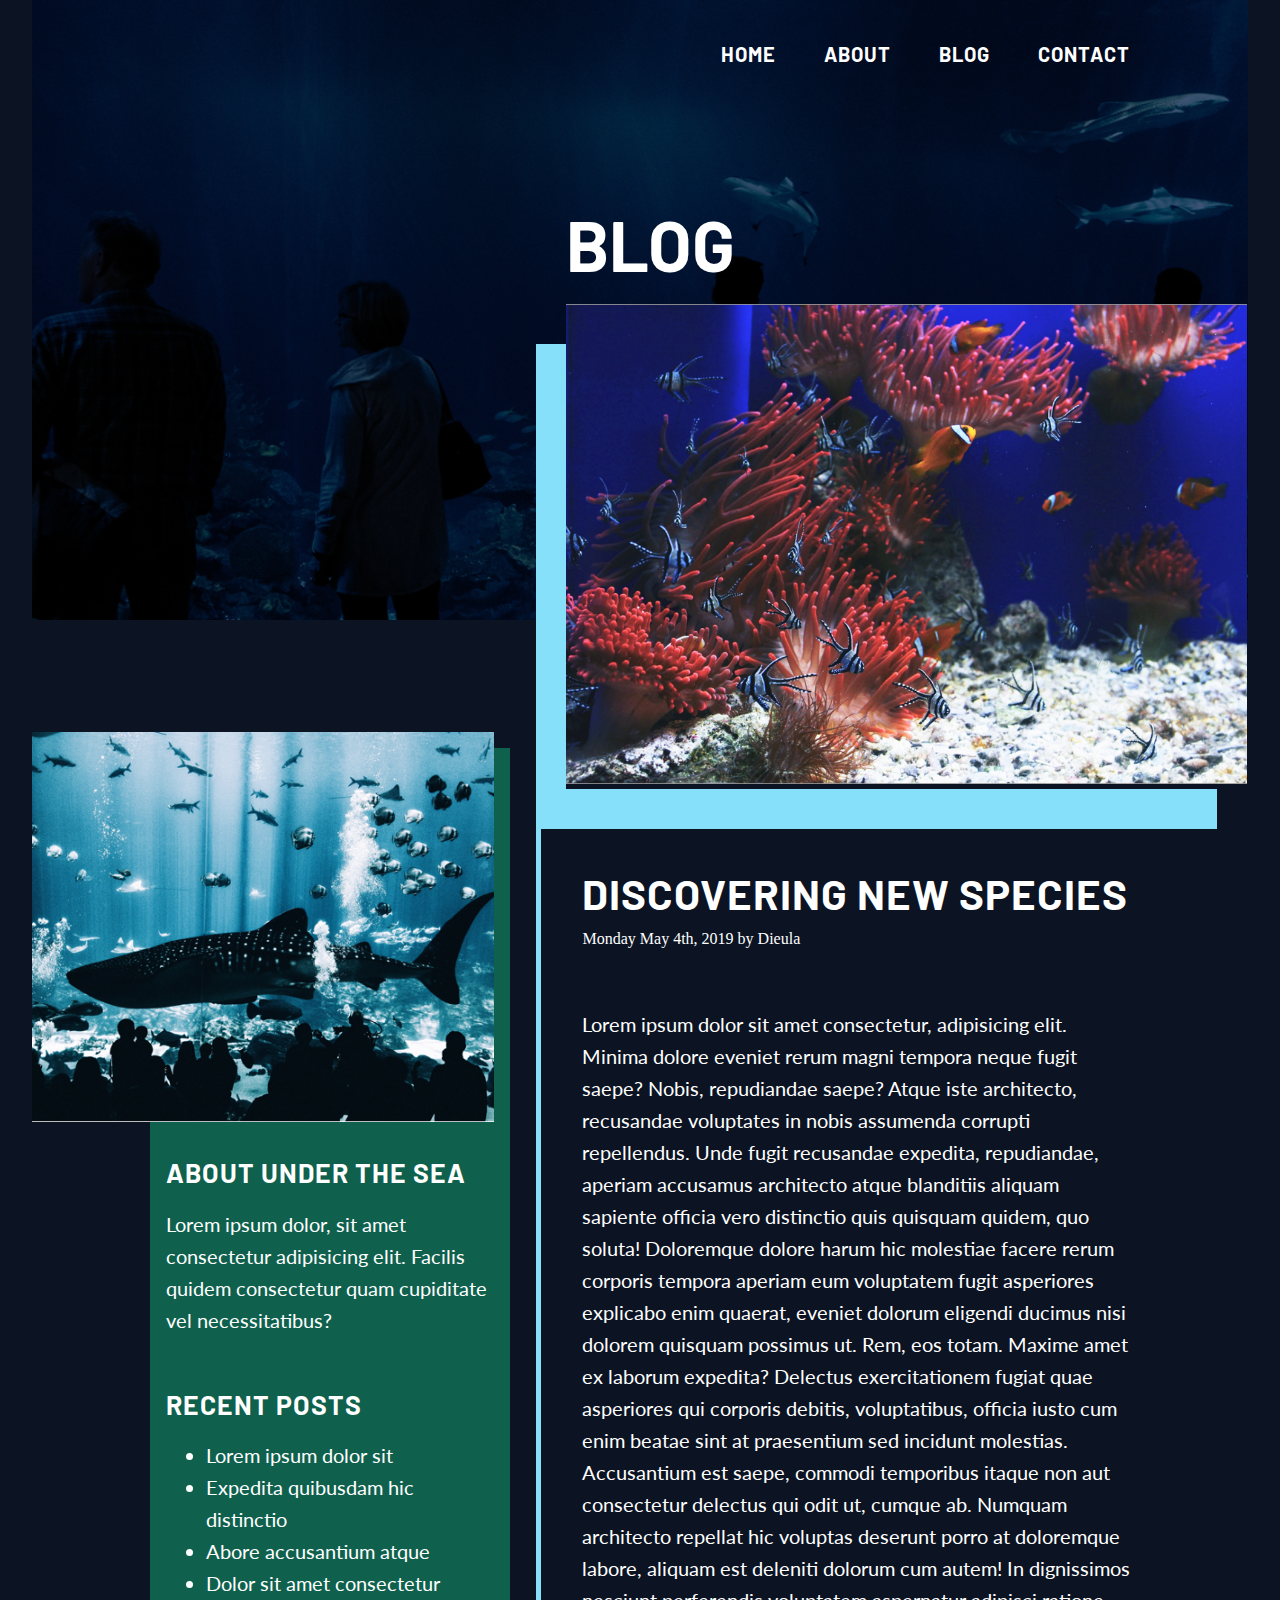
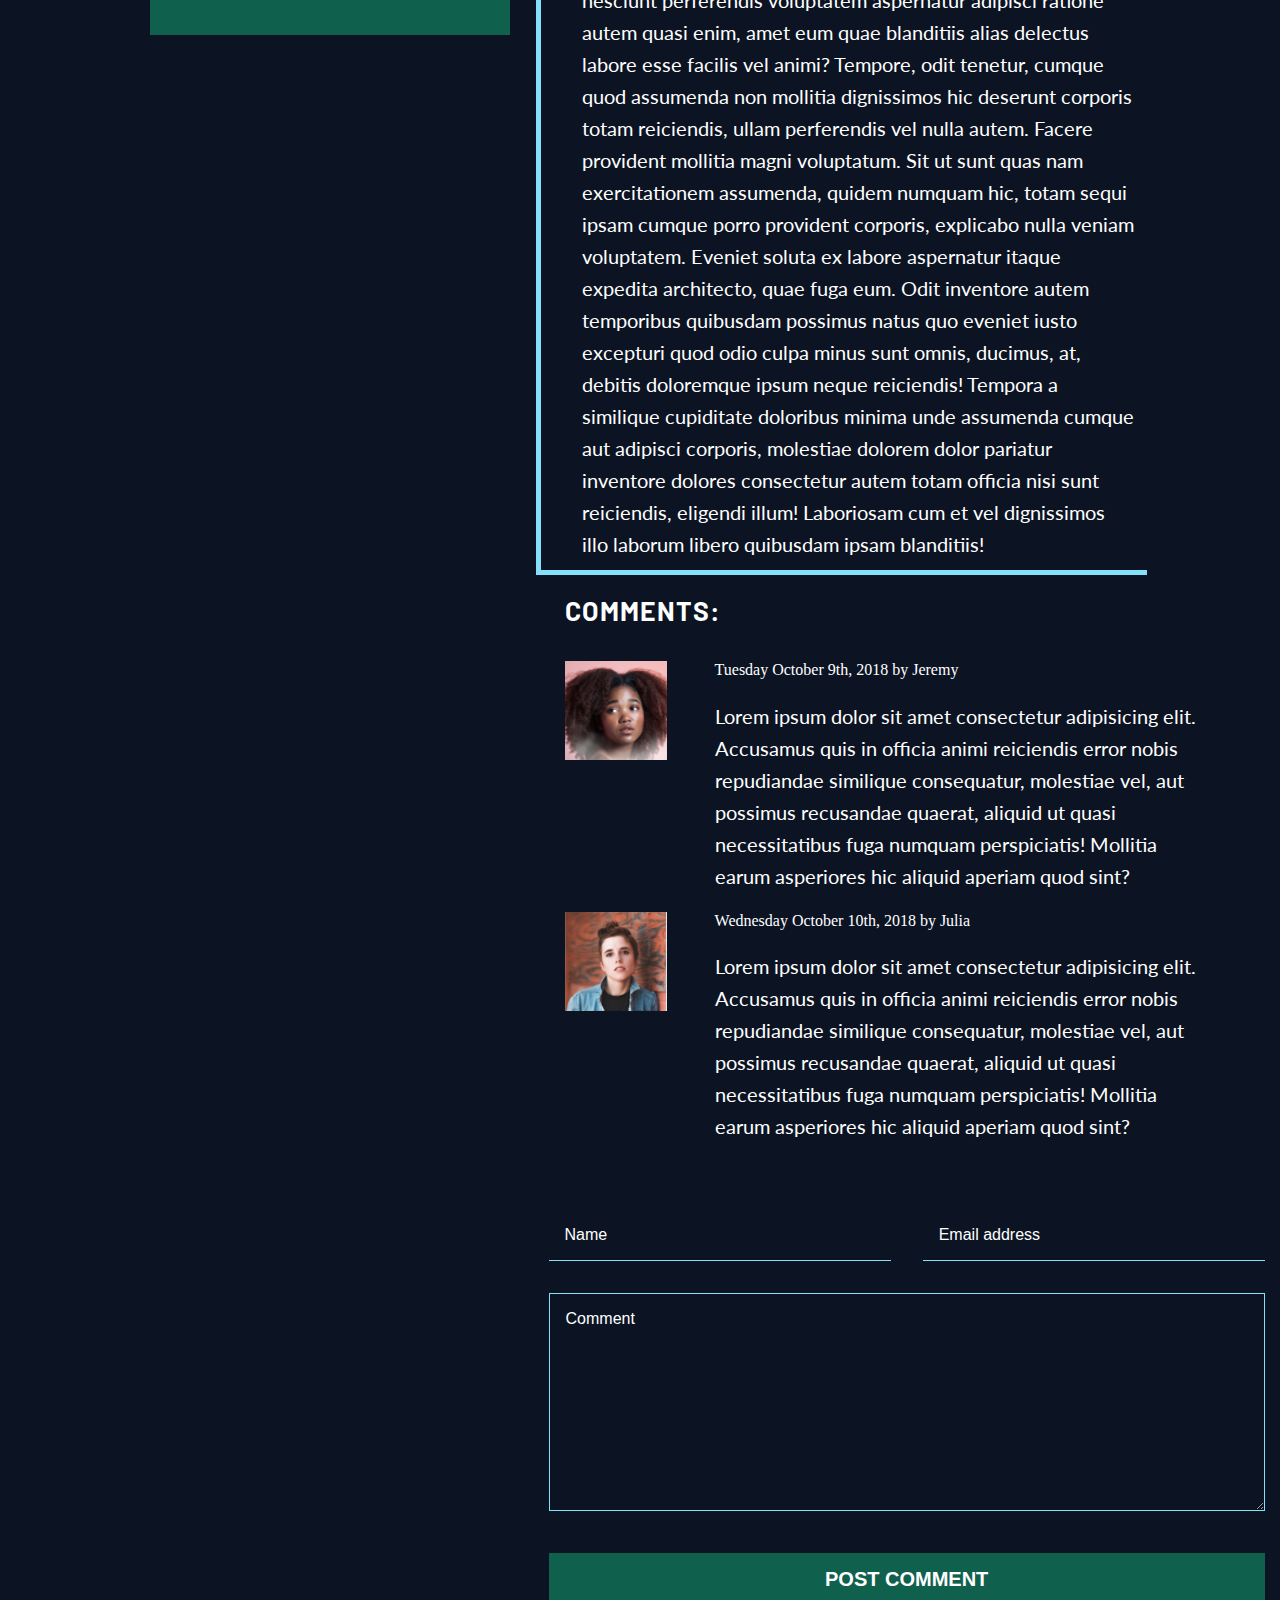
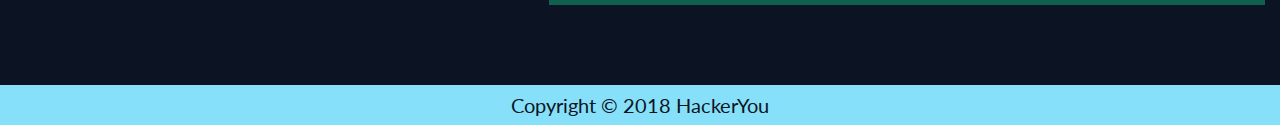
==== commit 32358f31: "hover effects" ====
--- a/blog.html
+++ b/blog.html
@@ -108,7 +108,7 @@
                         <input type="email" name="email" id="email" required placeholder="Email address">
 
                         <textarea name="comment" id="comment" cols="30" rows="10" placeholder="Comment"></textarea>
-                        <input type="submit" class="submit-button" value="post comment">
+                        <input type="submit" class="submit-button spruce" value="post comment">
                     </form>
                 </div>
 
--- a/styles/styles.css
+++ b/styles/styles.css
@@ -404,10 +404,11 @@
   -webkit-box-pack: end;
       -ms-flex-pack: end;
           justify-content: flex-end;
+  margin-right: 4em;
 }
 
 .nav-list li {
-  padding: 1em;
+  padding: 1.5em;
 }
 
 button,
@@ -420,13 +421,17 @@
 
 .blue-button {
   background-color: #86e0f9;
-  padding: 0.8em 1em;
-  border-radius: 0.1em;
 }
 
 .black-button {
   background-color: #0c1423;
   color: #ffffff;
+}
+
+.blue-button,
+.black-button {
+  padding: 0.8em 1em;
+  border-radius: 0.1em;
 }
 
 .contact-form-wrapper .submit-button {
@@ -481,6 +486,53 @@
   left: -30px;
   bottom: -15px;
   right: 100px;
+}
+
+a:hover,
+a:focus {
+  color: #86e0f9;
+}
+
+button:hover,
+button:focus {
+  -webkit-box-shadow: 0.2em 0.2em 0.2em grey;
+          box-shadow: 0.2em 0.2em 0.2em grey;
+  -webkit-transform: scale(1.1);
+          transform: scale(1.1);
+  -webkit-transition: all 0.5s;
+  transition: all 0.5s;
+}
+
+.submit-button:hover,
+.submit-button:focus {
+  background-color: coral;
+}
+
+.submit-button:active {
+  background-color: coral;
+  -webkit-transform: scale(0.95);
+          transform: scale(0.95);
+  -webkit-transition: all 0.3s;
+  transition: all 0.3s;
+  color: #0c1423;
+}
+
+button:active {
+  -webkit-box-shadow: 0.2em 0.2em 0.2em grey;
+          box-shadow: 0.2em 0.2em 0.2em grey;
+  -webkit-transform: scale(0.9);
+          transform: scale(0.9);
+  -webkit-transition: all 0.5s;
+  transition: all 0.5s;
+}
+
+a:active {
+  display: inline-block;
+  -webkit-transform: scale(0.9);
+          transform: scale(0.9);
+  font-weight: bold;
+  -webkit-transition: all 0.5s;
+  transition: all 0.5s;
 }
 
 .gallery,
@@ -545,7 +597,7 @@
 
 .attractions .img-wrapper-2 img {
   position: absolute;
-  bottom: -3em;
+  top: 2em;
   right: 0;
 }
 
@@ -558,7 +610,7 @@
 
 .text-wrapper-1 {
   margin: 0 auto;
-  padding-right: 10em;
+  padding-right: 5em;
 }
 
 .text-wrapper-2 {
@@ -573,7 +625,7 @@
           flex-direction: row;
   -ms-flex-wrap: wrap;
       flex-wrap: wrap;
-  padding: 8em 8em 3em;
+  padding: 8em 8em 0em;
 }
 
 .about .wrapper {
@@ -581,7 +633,20 @@
   -webkit-box-flex: 1;
       -ms-flex: 1 1 400px;
           flex: 1 1 400px;
-  padding: 1em;
+  padding: 0em;
+}
+
+.about .wrapper span {
+  float: left;
+  height: 10em;
+  margin-right: 1em;
+}
+
+.about h4 {
+  width: 8em;
+  margin-top: 0em;
+  margin-left: 20%;
+  margin-bottom: 0;
 }
 
 .news-box {
@@ -670,20 +735,21 @@
   height: auto;
   margin-right: 1%;
   z-index: 1;
-  margin-top: -35em;
+  margin-top: -30em;
 }
 
 .blog-top-container {
   margin: 5em 7em 0 1em;
 }
 
+.blog-top-container p {
+  margin-top: 3em;
+}
+
 .blog-data,
 .author {
-  display: -webkit-inline-box;
-  display: -ms-inline-flexbox;
-  display: inline-flex;
+  display: inline;
   font-style: normal;
-  margin-bottom: 1.5em;
 }
 
 .aside {
@@ -750,7 +816,7 @@
 }
 
 .wrapper .comments {
-  width: 100%;
+  width: 90%;
   margin: 1em;
 }
 
@@ -806,6 +872,10 @@
 }
 
 address {
+  margin: -1em 0;
+}
+
+address {
   font-style: normal;
 }
 
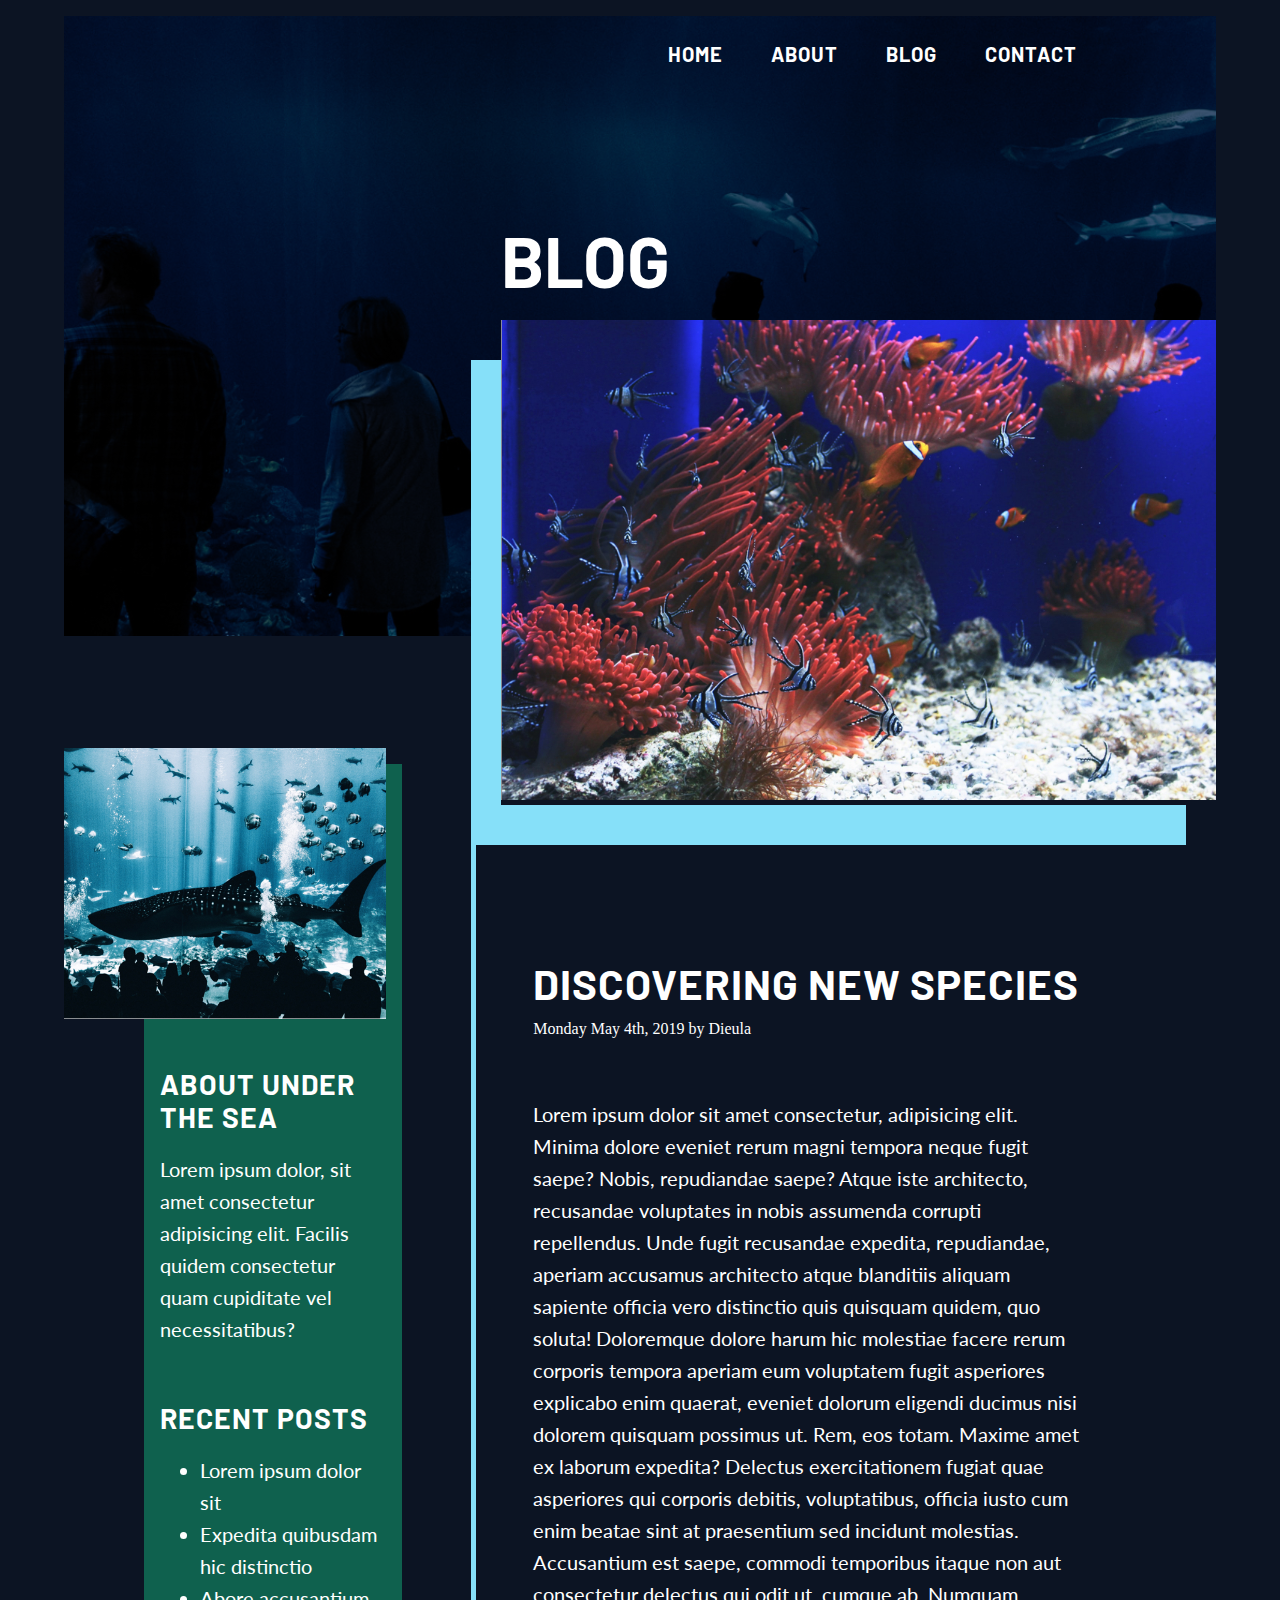
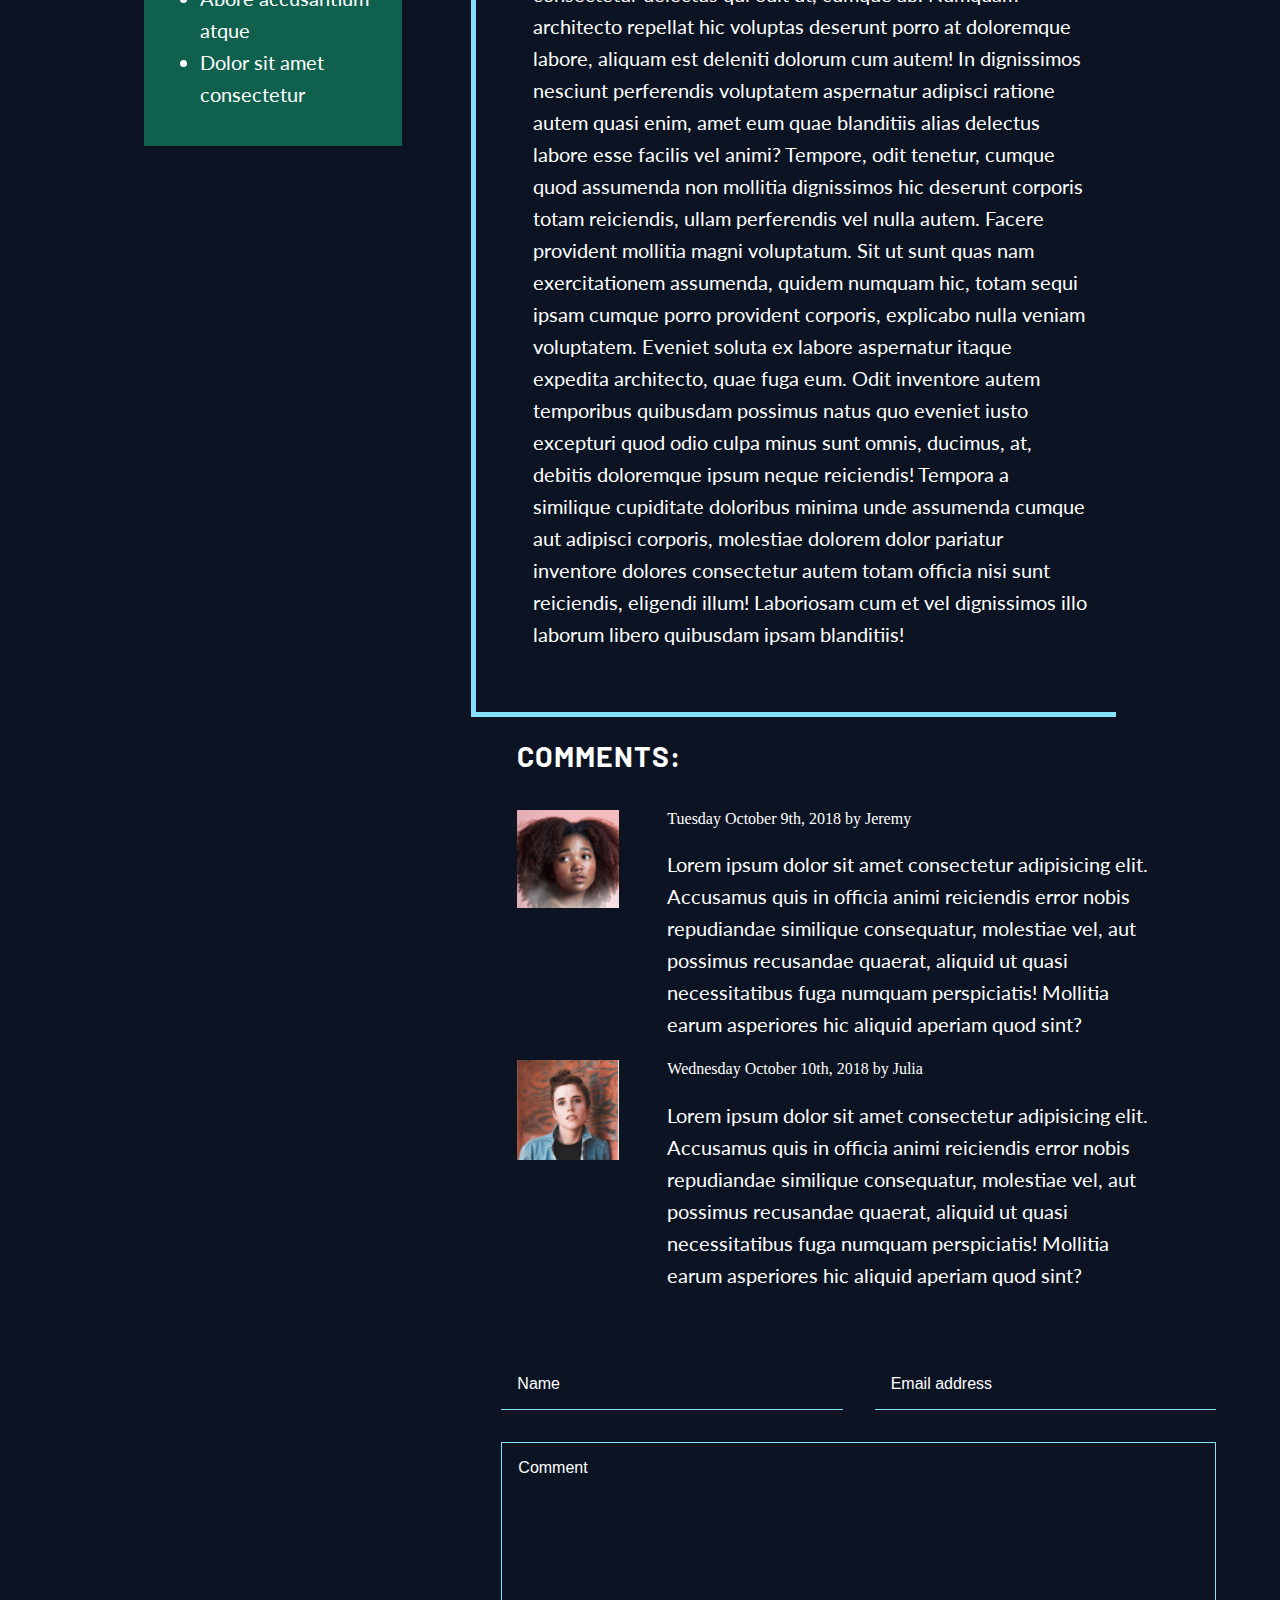
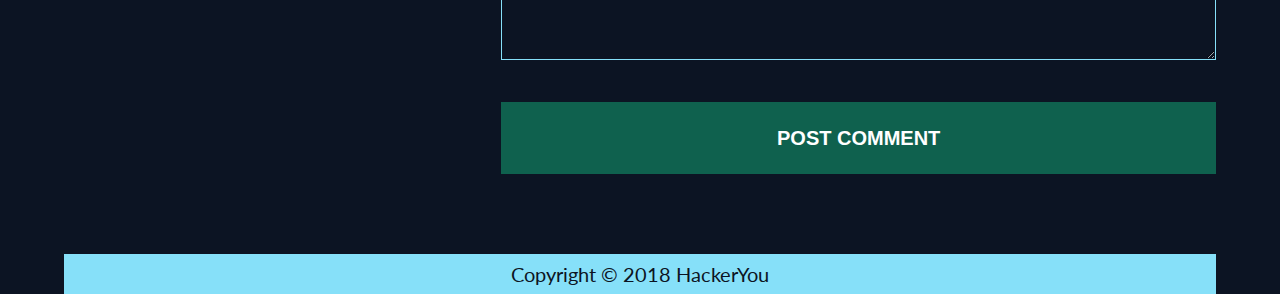
==== commit 4e405de5: "blog page responsive" ====
--- a/blog.html
+++ b/blog.html
@@ -11,9 +11,10 @@
 </head>
 
 <body>
+    <div class="wrapper">
 
-    <header class="wrapper blog-header index-header">
-        <div class="wrapper header-wrapper">
+        <header class="blog-header index-header">
+            <!-- <div class="wrapper header-wrapper"> -->
             <!-- <div class="wrapper"> -->
             <nav>
                 <ul class="nav-list">
@@ -24,123 +25,123 @@
                 </ul>
             </nav>
             <!-- </div> -->
-        </div>
-    </header>
+            <!-- </div> -->
+        </header>
 
-    <main>
-        <div class="wrapper blog-content">
-            <!-- MAIN GRID WRAPPER -->
+        <main>
+            <div class="wrapper blog-content">
+                <!-- MAIN GRID WRAPPER -->
 
-            <seciton class="wrapper blog-wrapper" id="blog">
+                <seciton class="wrapper blog-wrapper" id="blog">
 
 
-                <!-- BLOG TOP SECTION ------------------------------------------------------------->
-                <div class="wrapper blog-text-wrapper">
-                    <h2>blog</h2>
-                    <div class="wrapper blog-img-wrapper">
-                        <img src="assets/blog-post-image.jpg" alt="tropical fish floating amids colourful riffs">
+                    <!-- BLOG TOP SECTION ------------------------------------------------------------->
+                    <div class="wrapper blog-text-wrapper">
+                        <h2>blog</h2>
+                        <div class="blog-img-wrapper">
+                            <img src="assets/blog-post-image.jpg" alt="tropical fish floating amids colourful riffs">
+                        </div>
+
+
+                        <div class="blog-top-container">
+                            <h3>discovering new species</h3>
+                            <div class="blog-data">
+                                <time pubdate datetime="2019-05-04" title="Monday May 4th, 2019">Monday May 4th, 2019</time>
+                                <address class="author">by Dieula</address>
+                            </div>
+                            <p>Lorem ipsum dolor sit amet consectetur, adipisicing elit. Minima dolore eveniet rerum magni tempora neque fugit saepe? Nobis, repudiandae saepe? Atque iste architecto, recusandae voluptates in nobis assumenda corrupti repellendus.
+                                Unde fugit recusandae expedita, repudiandae, aperiam accusamus architecto atque blanditiis aliquam sapiente officia vero distinctio quis quisquam quidem, quo soluta! Doloremque dolore harum hic molestiae facere rerum corporis
+                                tempora aperiam eum voluptatem fugit asperiores explicabo enim quaerat, eveniet dolorum eligendi ducimus nisi dolorem quisquam possimus ut. Rem, eos totam. Maxime amet ex laborum expedita? Delectus exercitationem fugiat
+                                quae asperiores qui corporis debitis, voluptatibus, officia iusto cum enim beatae sint at praesentium sed incidunt molestias. Accusantium est saepe, commodi temporibus itaque non aut consectetur delectus qui odit ut, cumque
+                                ab. Numquam architecto repellat hic voluptas deserunt porro at doloremque labore, aliquam est deleniti dolorum cum autem! In dignissimos nesciunt perferendis voluptatem aspernatur adipisci ratione autem quasi enim, amet
+                                eum quae blanditiis alias delectus labore esse facilis vel animi? Tempore, odit tenetur, cumque quod assumenda non mollitia dignissimos hic deserunt corporis totam reiciendis, ullam perferendis vel nulla autem. Facere provident
+                                mollitia magni voluptatum. Sit ut sunt quas nam exercitationem assumenda, quidem numquam hic, totam sequi ipsam cumque porro provident corporis, explicabo nulla veniam voluptatem. Eveniet soluta ex labore aspernatur itaque
+                                expedita architecto, quae fuga eum. Odit inventore autem temporibus quibusdam possimus natus quo eveniet iusto excepturi quod odio culpa minus sunt omnis, ducimus, at, debitis doloremque ipsum neque reiciendis! Tempora
+                                a similique cupiditate doloribus minima unde assumenda cumque aut adipisci corporis, molestiae dolorem dolor pariatur inventore dolores consectetur autem totam officia nisi sunt reiciendis, eligendi illum! Laboriosam cum
+                                et vel dignissimos illo laborum libero quibusdam ipsam blanditiis!</p>
+                        </div>
+
+
+                    </div>
+                    <!-- end of BLOG TOP SECTION ------------------------------------------------------------->
+
+
+                    <div class="wrapper comments">
+
+                        <h4>comments:</h4>
+
+                        <div class="wrapper content">
+                            <div class="wrapper img-wrapper">
+                                <img src="assets/comment-1.jpg" alt="">
+                            </div>
+                            <div class="wrapper text-wrapper ">
+                                <time pubdate datetime="2018-10-09" title="Tuesday October 9th, 2018">Tuesday October 9th, 2018</time>
+                                <address class="author">by Jeremy</address>
+
+                                <p>Lorem ipsum dolor sit amet consectetur adipisicing elit. Accusamus quis in officia animi reiciendis error nobis repudiandae similique consequatur, molestiae vel, aut possimus recusandae quaerat, aliquid ut quasi necessitatibus
+                                    fuga numquam perspiciatis! Mollitia earum asperiores hic aliquid aperiam quod sint?</p>
+                            </div>
+                        </div>
+
+                        <div class="wrapper content">
+                            <div class="wrapper img-wrapper">
+                                <img src="assets/comment-2.jpg" alt="">
+                            </div>
+                            <div class="wrapper text-wrapper ">
+                                <time pubdate datetime="2018-10-10" title="Wednesday October 10th, 2018">Wednesday October 10th, 2018</time>
+                                <address class="author">by Julia</address>
+
+                                <p>Lorem ipsum dolor sit amet consectetur adipisicing elit. Accusamus quis in officia animi reiciendis error nobis repudiandae similique consequatur, molestiae vel, aut possimus recusandae quaerat, aliquid ut quasi necessitatibus
+                                    fuga numquam perspiciatis! Mollitia earum asperiores hic aliquid aperiam quod sint?</p>
+                            </div>
+                        </div>
+
+
                     </div>
 
+                    <!-- end of comments section -->
 
-                    <div class="blog-top-container">
-                        <h3>discovering new species</h3>
-                        <div class="blog-data">
-                            <time pubdate datetime="2019-05-04" title="Monday May 4th, 2019">Monday May 4th, 2019</time>
-                            <address class="author">by Dieula</address>
-                        </div>
-                        <p>Lorem ipsum dolor sit amet consectetur, adipisicing elit. Minima dolore eveniet rerum magni tempora neque fugit saepe? Nobis, repudiandae saepe? Atque iste architecto, recusandae voluptates in nobis assumenda corrupti repellendus.
-                            Unde fugit recusandae expedita, repudiandae, aperiam accusamus architecto atque blanditiis aliquam sapiente officia vero distinctio quis quisquam quidem, quo soluta! Doloremque dolore harum hic molestiae facere rerum corporis
-                            tempora aperiam eum voluptatem fugit asperiores explicabo enim quaerat, eveniet dolorum eligendi ducimus nisi dolorem quisquam possimus ut. Rem, eos totam. Maxime amet ex laborum expedita? Delectus exercitationem fugiat quae
-                            asperiores qui corporis debitis, voluptatibus, officia iusto cum enim beatae sint at praesentium sed incidunt molestias. Accusantium est saepe, commodi temporibus itaque non aut consectetur delectus qui odit ut, cumque ab.
-                            Numquam architecto repellat hic voluptas deserunt porro at doloremque labore, aliquam est deleniti dolorum cum autem! In dignissimos nesciunt perferendis voluptatem aspernatur adipisci ratione autem quasi enim, amet eum quae
-                            blanditiis alias delectus labore esse facilis vel animi? Tempore, odit tenetur, cumque quod assumenda non mollitia dignissimos hic deserunt corporis totam reiciendis, ullam perferendis vel nulla autem. Facere provident mollitia
-                            magni voluptatum. Sit ut sunt quas nam exercitationem assumenda, quidem numquam hic, totam sequi ipsam cumque porro provident corporis, explicabo nulla veniam voluptatem. Eveniet soluta ex labore aspernatur itaque expedita
-                            architecto, quae fuga eum. Odit inventore autem temporibus quibusdam possimus natus quo eveniet iusto excepturi quod odio culpa minus sunt omnis, ducimus, at, debitis doloremque ipsum neque reiciendis! Tempora a similique cupiditate
-                            doloribus minima unde assumenda cumque aut adipisci corporis, molestiae dolorem dolor pariatur inventore dolores consectetur autem totam officia nisi sunt reiciendis, eligendi illum! Laboriosam cum et vel dignissimos illo laborum
-                            libero quibusdam ipsam blanditiis!</p>
+                    <div class="wrapper blog-form-wrapper">
+                        <form action="submit" class="comment-form">
+                            <!-- <label for="name">Name</label> -->
+                            <input type="text" name="name" id="name" required placeholder="Name">
+                            <!-- <label for="email">Email address</label> -->
+                            <input type="email" name="email" id="email" required placeholder="Email address">
+
+                            <textarea name="comment" id="comment" cols="30" rows="10" placeholder="Comment"></textarea>
+                            <input type="submit" class="submit-button spruce" value="post comment">
+                        </form>
                     </div>
 
+                </seciton>
+                <!-- end of blog section-->
 
-                </div>
-                <!-- end of BLOG TOP SECTION ------------------------------------------------------------->
+                <!-- Aide -->
+                <aside class="wrapper aside">
+                    <div class="aside-img-container">
+                        <img src="assets/side-blog-image.jpg" alt="huge whale shark in aquarium among diferent kinds of fish">
+                    </div>
+                    <div class="aside-text-container">
+                        <h4>about under the sea</h4>
+                        <p>Lorem ipsum dolor, sit amet consectetur adipisicing elit. Facilis quidem consectetur quam cupiditate vel necessitatibus?</p>
 
-
-                <div class="wrapper comments">
-
-                    <h4>comments:</h4>
-
-                    <div class="wrapper content">
-                        <div class="wrapper img-wrapper">
-                            <img src="assets/comment-1.jpg" alt="">
-                        </div>
-                        <div class="wrapper text-wrapper ">
-                            <time pubdate datetime="2018-10-09" title="Tuesday October 9th, 2018">Tuesday October 9th, 2018</time>
-                            <address class="author">by Jeremy</address>
-
-                            <p>Lorem ipsum dolor sit amet consectetur adipisicing elit. Accusamus quis in officia animi reiciendis error nobis repudiandae similique consequatur, molestiae vel, aut possimus recusandae quaerat, aliquid ut quasi necessitatibus
-                                fuga numquam perspiciatis! Mollitia earum asperiores hic aliquid aperiam quod sint?</p>
-                        </div>
+                        <h4>recent posts</h4>
+                        <ul class="posts-list">
+                            <li>Lorem ipsum dolor sit</li>
+                            <li>Expedita quibusdam hic distinctio</li>
+                            <li>Abore accusantium atque</li>
+                            <li>Dolor sit amet consectetur</li>
+                        </ul>
                     </div>
 
-                    <div class="wrapper content">
-                        <div class="wrapper img-wrapper">
-                            <img src="assets/comment-2.jpg" alt="">
-                        </div>
-                        <div class="wrapper text-wrapper ">
-                            <time pubdate datetime="2018-10-10" title="Wednesday October 10th, 2018">Wednesday October 10th, 2018</time>
-                            <address class="author">by Julia</address>
+                </aside>
 
-                            <p>Lorem ipsum dolor sit amet consectetur adipisicing elit. Accusamus quis in officia animi reiciendis error nobis repudiandae similique consequatur, molestiae vel, aut possimus recusandae quaerat, aliquid ut quasi necessitatibus
-                                fuga numquam perspiciatis! Mollitia earum asperiores hic aliquid aperiam quod sint?</p>
-                        </div>
-                    </div>
+            </div>
 
+        </main>
 
-                </div>
-
-                <!-- end of comments section -->
-
-                <div class="wrapper blog-form-wrapper">
-                    <form action="submit" class="comment-form">
-                        <!-- <label for="name">Name</label> -->
-                        <input type="text" name="name" id="name" required placeholder="Name">
-                        <!-- <label for="email">Email address</label> -->
-                        <input type="email" name="email" id="email" required placeholder="Email address">
-
-                        <textarea name="comment" id="comment" cols="30" rows="10" placeholder="Comment"></textarea>
-                        <input type="submit" class="submit-button spruce" value="post comment">
-                    </form>
-                </div>
-
-            </seciton>
-            <!-- end of blog section-->
-
-            <!-- Aide -->
-            <aside class="wrapper aside">
-                <div class="aside-img-container">
-                    <img src="assets/side-blog-image.jpg" alt="huge whale shark in aquarium among diferent kinds of fish">
-                </div>
-                <div class="aside-text-container">
-                    <h4>about under the sea</h4>
-                    <p>Lorem ipsum dolor, sit amet consectetur adipisicing elit. Facilis quidem consectetur quam cupiditate vel necessitatibus?</p>
-
-                    <h4>recent posts</h4>
-                    <ul class="posts-list">
-                        <li>Lorem ipsum dolor sit</li>
-                        <li>Expedita quibusdam hic distinctio</li>
-                        <li>Abore accusantium atque</li>
-                        <li>Dolor sit amet consectetur</li>
-                    </ul>
-                </div>
-
-            </aside>
-
-        </div>
-
-    </main>
-
-    <footer>Copyright &copy; 2018 HackerYou</footer>
-
+        <footer>Copyright &copy; 2018 HackerYou</footer>
+    </div>
 </body>
 
 </html>--- a/styles/styles.css
+++ b/styles/styles.css
@@ -311,7 +311,7 @@
 }
 
 h1 {
-  font-size: calc(10px + (138 - 10) * ((100vw - 300px) / (1600 - 300)));
+  font-size: calc(30px + (138 - 30) * ((100vw - 300px) / (1600 - 300)));
   line-height: 126px;
 }
 
@@ -325,7 +325,7 @@
 }
 
 h4 {
-  font-size: calc(10px + (32 - 10) * ((100vw - 300px) / (1600 - 300)));
+  font-size: calc(17px + (32 - 17) * ((100vw - 300px) / (1600 - 300)));
 }
 
 nav a {
@@ -347,7 +347,7 @@
 .wrapper {
   max-width: 1400px;
   margin: 0 auto;
-  width: 95%;
+  width: 90%;
 }
 
 .nav-list,
@@ -371,10 +371,36 @@
   background-color: #0f614e;
 }
 
+@media (min-width: 1900px) {
+  h1 {
+    font-size: 138px;
+  }
+}
+
+@media (max-width: 768px) {
+  h1 {
+    line-height: 1em;
+  }
+  .wrapper {
+    width: 100%;
+    padding-top: 0.5em;
+    margin: 0;
+  }
+  p,
+  button,
+  h4 {
+    padding: 1em;
+  }
+  .text-wrapper,
+  .news-box h3 {
+    text-align: center;
+  }
+}
+
 header {
-  height: 70vh;
+  height: 75vh;
   min-height: 620px;
-  max-height: 1000px;
+  max-height: 750px;
   background-size: cover;
   background-repeat: no-repeat;
   position: relative;
@@ -404,7 +430,7 @@
   -webkit-box-pack: end;
       -ms-flex-pack: end;
           justify-content: flex-end;
-  margin-right: 4em;
+  margin-right: 10%;
 }
 
 .nav-list li {
@@ -415,22 +441,23 @@
 .submit-button {
   border: 0;
   text-transform: uppercase;
-  line-height: 0.6em;
   margin-top: 0.5em;
 }
 
 .blue-button {
   background-color: #86e0f9;
+  padding: 0.5em 1.5em;
 }
 
 .black-button {
   background-color: #0c1423;
   color: #ffffff;
+  width: 10em;
+  padding: 0.5em;
 }
 
 .blue-button,
 .black-button {
-  padding: 0.8em 1em;
   border-radius: 0.1em;
 }
 
@@ -450,13 +477,13 @@
 
 .attractions .img-wrapper-1 img,
 .news-box img {
-  -webkit-box-shadow: 3em 3em #86e0f9;
-          box-shadow: 3em 3em #86e0f9;
+  -webkit-box-shadow: 2em 2em #86e0f9;
+          box-shadow: 2em 2em #86e0f9;
 }
 
 .attractions .img-wrapper-2 img {
-  -webkit-box-shadow: -3em 3em #86e0f9;
-          box-shadow: -3em 3em #86e0f9;
+  -webkit-box-shadow: -2em 2em #86e0f9;
+          box-shadow: -2em 2em #86e0f9;
 }
 
 .blog-img-wrapper,
@@ -549,12 +576,6 @@
   margin-left: 0.4em;
 }
 
-.index-header {
-  display: -webkit-box;
-  display: -ms-flexbox;
-  display: flex;
-}
-
 header img {
   position: absolute;
   top: 10em;
@@ -565,7 +586,7 @@
 
 .intro {
   text-align: center;
-  padding: 12em;
+  padding: 15% 5em;
 }
 
 .intro p {
@@ -575,47 +596,71 @@
 .attractions {
   display: -ms-grid;
   display: grid;
-  -ms-grid-columns: 1fr 1fr;
-      grid-template-columns: 1fr 1fr;
-  -ms-grid-rows: 1fr 1fr;
-      grid-template-rows: 1fr 1fr;
-  grid-column-gap: 13em;
-  grid-row-gap: 2em;
-  padding: 1em 0 2em;
-}
-
-.attractions .wrapper {
-  width: 100%;
-  position: relative;
-}
-
-.attractions .img-wrapper-1 img {
-  top: -4em;
-  left: 0;
-  position: absolute;
-}
-
-.attractions .img-wrapper-2 img {
-  position: absolute;
-  top: 2em;
-  right: 0;
-}
-
-.img-wrapper-2 {
-  -ms-grid-row: 2;
-  grid-row: 2;
-  -ms-grid-column: 2;
-  grid-column: 2;
+  width: 100%;
+  -ms-grid-columns: (minmax(360px, 1fr))[auto-fit];
+      grid-template-columns: repeat(auto-fit, minmax(360px, 1fr));
+  grid-column-gap: calc(2em + 10%);
+  grid-row-gap: 5em;
+}
+
+.attractions div {
+  display: -webkit-box;
+  display: -ms-flexbox;
+  display: flex;
+  -webkit-box-orient: vertical;
+  -webkit-box-direction: normal;
+      -ms-flex-direction: column;
+          flex-direction: column;
+  margin: 0;
+}
+
+.attractions h4 {
+  margin-bottom: 0;
 }
 
 .text-wrapper-1 {
-  margin: 0 auto;
-  padding-right: 5em;
+  padding-right: calc(5em + 5%);
 }
 
 .text-wrapper-2 {
   text-align: right;
   padding-left: 10em;
+  padding-bottom: 2em;
+  margin: 0;
+}
+
+.img-wrapper-2 {
+  -webkit-box-ordinal-group: 3;
+      -ms-flex-order: 2;
+          order: 2;
+}
+
+.img-wrapper-1 img {
+  margin-top: -2em;
+}
+
+.img-wrapper-2 img {
+  margin-top: 1em;
+}
+
+@media (max-width: 900px) {
+  section {
+    padding: 2em;
+  }
+  .img-wrapper-2 {
+    -webkit-box-ordinal-group: 1;
+        -ms-flex-order: 0;
+            order: 0;
+  }
+  .attractions div,
+  img {
+    text-align: center;
+    margin: 0 auto;
+    padding: 0;
+  }
+  button {
+    margin: 0 auto;
+  }
 }
 
 .about {
@@ -625,28 +670,45 @@
           flex-direction: row;
   -ms-flex-wrap: wrap;
       flex-wrap: wrap;
-  padding: 8em 8em 0em;
+  padding: 8em 8em 3em;
 }
 
 .about .wrapper {
   width: calc((100% / 2) - 1em);
   -webkit-box-flex: 1;
-      -ms-flex: 1 1 400px;
-          flex: 1 1 400px;
+      -ms-flex: 1 1 340px;
+          flex: 1 1 340px;
   padding: 0em;
 }
 
 .about .wrapper span {
   float: left;
-  height: 10em;
   margin-right: 1em;
 }
 
 .about h4 {
-  width: 8em;
+  width: 10em;
   margin-top: 0em;
   margin-left: 20%;
   margin-bottom: 0;
+}
+
+.about p {
+  margin-left: 5.5em;
+  padding-bottom: 1em;
+}
+
+@media (max-width: 780px) {
+  .about {
+    width: 100%;
+    padding: 0;
+    margin: 3em 0;
+  }
+}
+
+.banner {
+  width: 100%;
+  padding: 0;
 }
 
 .news-box {
@@ -656,26 +718,27 @@
           flex-direction: row;
   -ms-flex-wrap: wrap;
       flex-wrap: wrap;
-  padding: 8em 8em 5em;
+  padding: 4em 2em 4em;
+  margin: 0 auto;
 }
 
 .news-box .wrapper {
+  width: calc((100% / 3) - 20%);
   -webkit-box-flex: 1;
-      -ms-flex: 1 1 300px;
-          flex: 1 1 300px;
-  padding: 1em;
+      -ms-flex: 1 1 420px;
+          flex: 1 1 420px;
 }
 
 .news-box .img-wrapper {
-  margin-right: 3em;
+  margin: 3em 1em;
   -webkit-box-flex: 1;
       -ms-flex: 1 0 200px;
           flex: 1 0 200px;
-}
-
-.news-box img {
-  width: 20em;
-  max-width: 500px;
+  padding-right: 8%;
+}
+
+.news-box h3 {
+  text-align: left;
 }
 
 .gallery {
@@ -705,6 +768,13 @@
 
 img {
   width: 100%;
+  height: auto;
+}
+
+@media (max-width: 700px) {
+  .gallery {
+    display: none;
+  }
 }
 
 footer {
@@ -720,25 +790,28 @@
 .blog-content {
   display: -ms-grid;
   display: grid;
-  -ms-grid-columns: 40% 62%;
-      grid-template-columns: 40% 62%;
-  -ms-grid-rows: 100%;
-      grid-template-rows: 100%;
-  height: 100%;
+  width: 100%;
+  -ms-grid-columns: 1fr 2fr;
+      grid-template-columns: 1fr 2fr;
+  grid-row: 100% 100%;
+  grid-column-gap: 5em;
+  grid-row-gap: 5em;
 }
 
 .blog-wrapper {
   -ms-grid-column: 2;
-  grid-column: 2;
+      grid-column-start: 2;
   -ms-grid-row: 1;
   grid-row: 1;
   height: auto;
-  margin-right: 1%;
   z-index: 1;
   margin-top: -30em;
+  width: 100%;
+  padding: 0;
 }
 
 .blog-top-container {
+  padding: 2em 1em;
   margin: 5em 7em 0 1em;
 }
 
@@ -755,8 +828,7 @@
 .aside {
   -ms-grid-column: 1;
   grid-column: 1;
-  -ms-grid-row: 1;
-  grid-row: 1;
+  margin-left: 0.1em;
   margin-left: 0;
   margin-top: 7em;
   z-index: 1;
@@ -773,7 +845,7 @@
   position: absolute;
   top: 1em;
   right: -1em;
-  width: 78%;
+  width: 80%;
   padding: 77% 1em 1em;
 }
 
@@ -781,21 +853,15 @@
   margin: 2em 0 0em;
 }
 
-.blog-img-wrapper {
-  min-height: 00px;
+.blog-img-wrapper img {
+  height: 30em;
   width: 100%;
   -o-object-fit: cover;
      object-fit: cover;
-  -webkit-box-pack: center;
-      -ms-flex-pack: center;
-          justify-content: center;
-}
-
-.blog-img-wrapper img {
-  height: 30em;
-  width: 100%;
-  -o-object-fit: cover;
-     object-fit: cover;
+}
+
+.blog-text-wrapper {
+  width: 100%;
 }
 
 .blog-text-wrapper h2 {
@@ -828,6 +894,60 @@
   width: 20%;
   min-width: 150px;
   padding-right: 3em;
+}
+
+@media (max-width: 750px) {
+  .blog-content {
+    display: -webkit-box;
+    display: -ms-flexbox;
+    display: flex;
+    -webkit-box-orient: vertical;
+    -webkit-box-direction: reverse;
+        -ms-flex-direction: column-reverse;
+            flex-direction: column-reverse;
+    -ms-flex-item-align: end;
+        align-self: flex-end;
+    margin: 0;
+    padding: 0;
+    height: auto;
+  }
+  section {
+    width: 100%;
+    margin: 0;
+    padding: 0;
+  }
+  .aside-img-container,
+  .aside-text-container,
+  .blog-top-container,
+  .blog-text-wrapper,
+  .text-wrapper {
+    position: relative;
+    width: 100%;
+    padding: 0;
+    top: 0;
+    right: 0;
+    margin: 0 auto;
+    text-align: unset;
+  }
+  .blog-top-container::after,
+  .blog-top-container::before {
+    display: none;
+  }
+  h2 {
+    text-align: center;
+    margin: 0 auto;
+  }
+  .comments .img-wrapper {
+    display: none;
+  }
+  .aside {
+    width: 100%;
+    margin-top: -30em;
+    padding: 1em;
+  }
+  .blog-text-wrapper {
+    margin-top: 25em;
+  }
 }
 
 .contact-content {
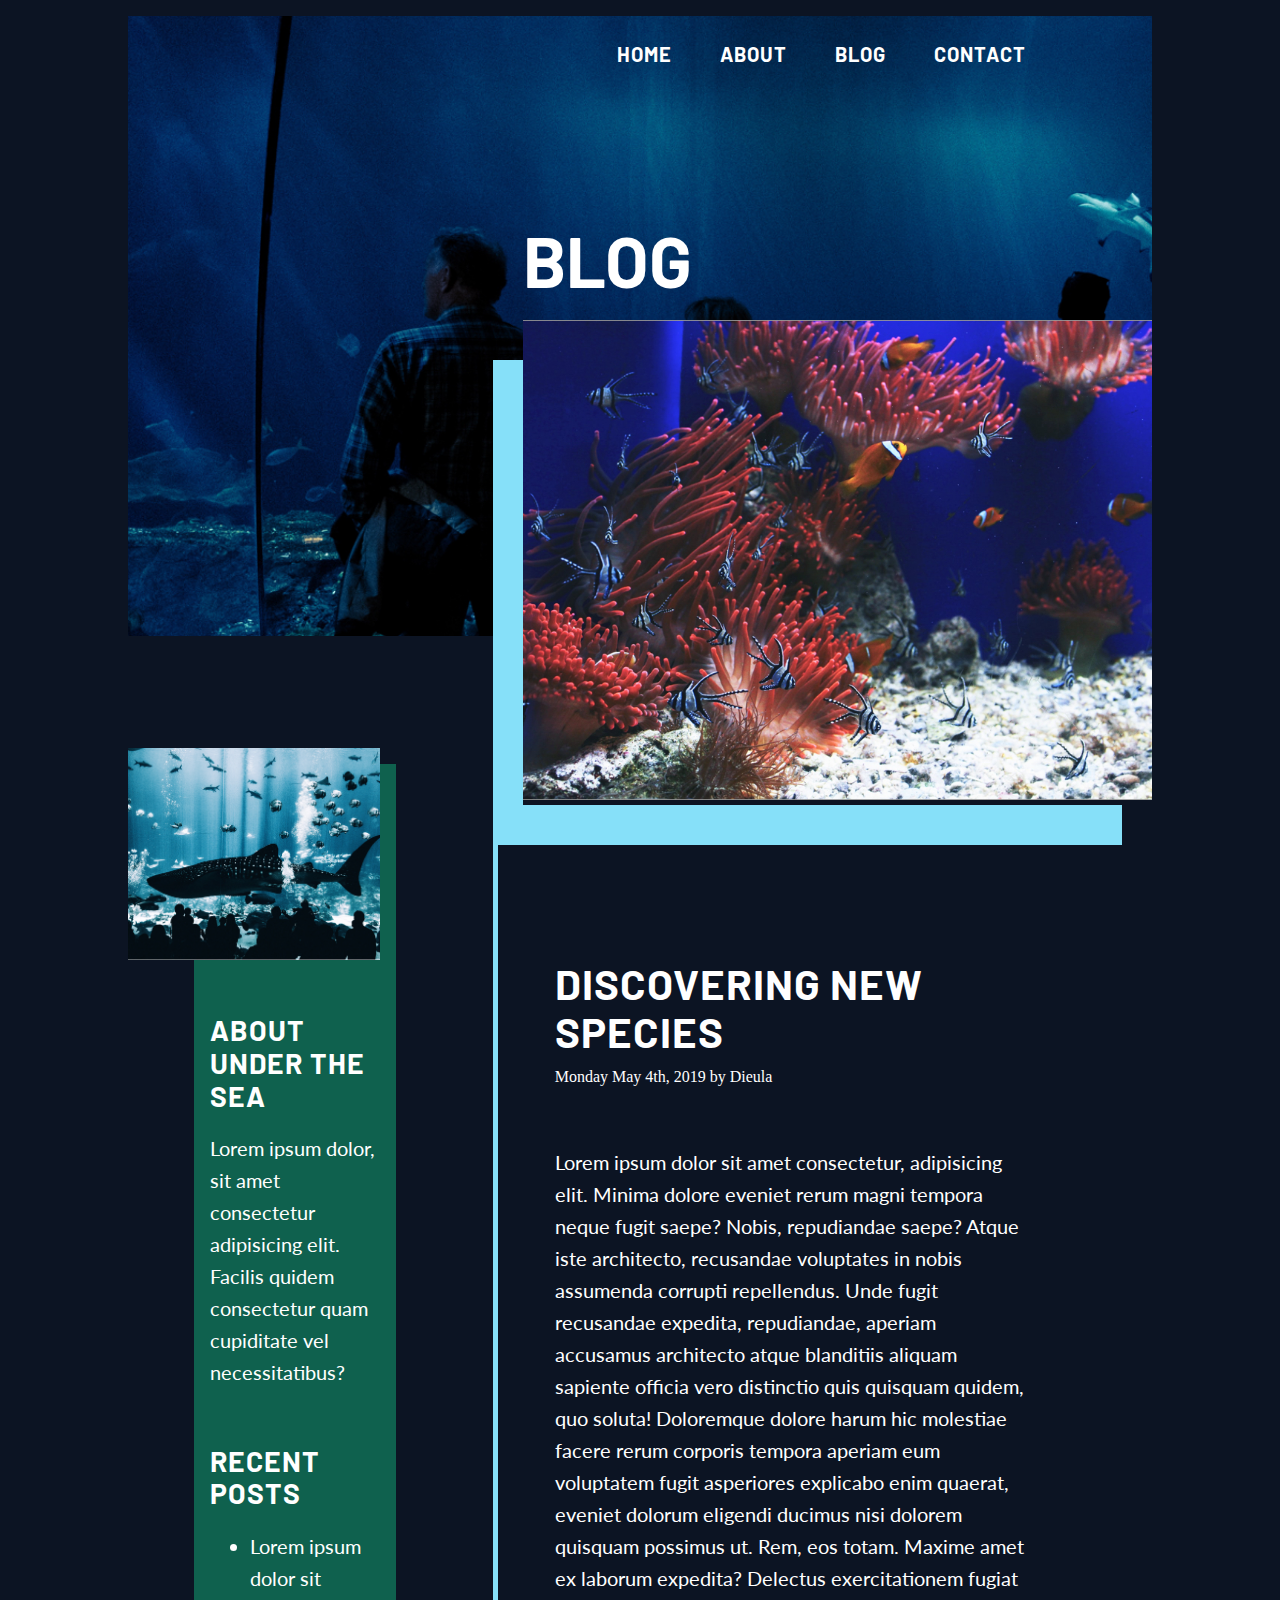
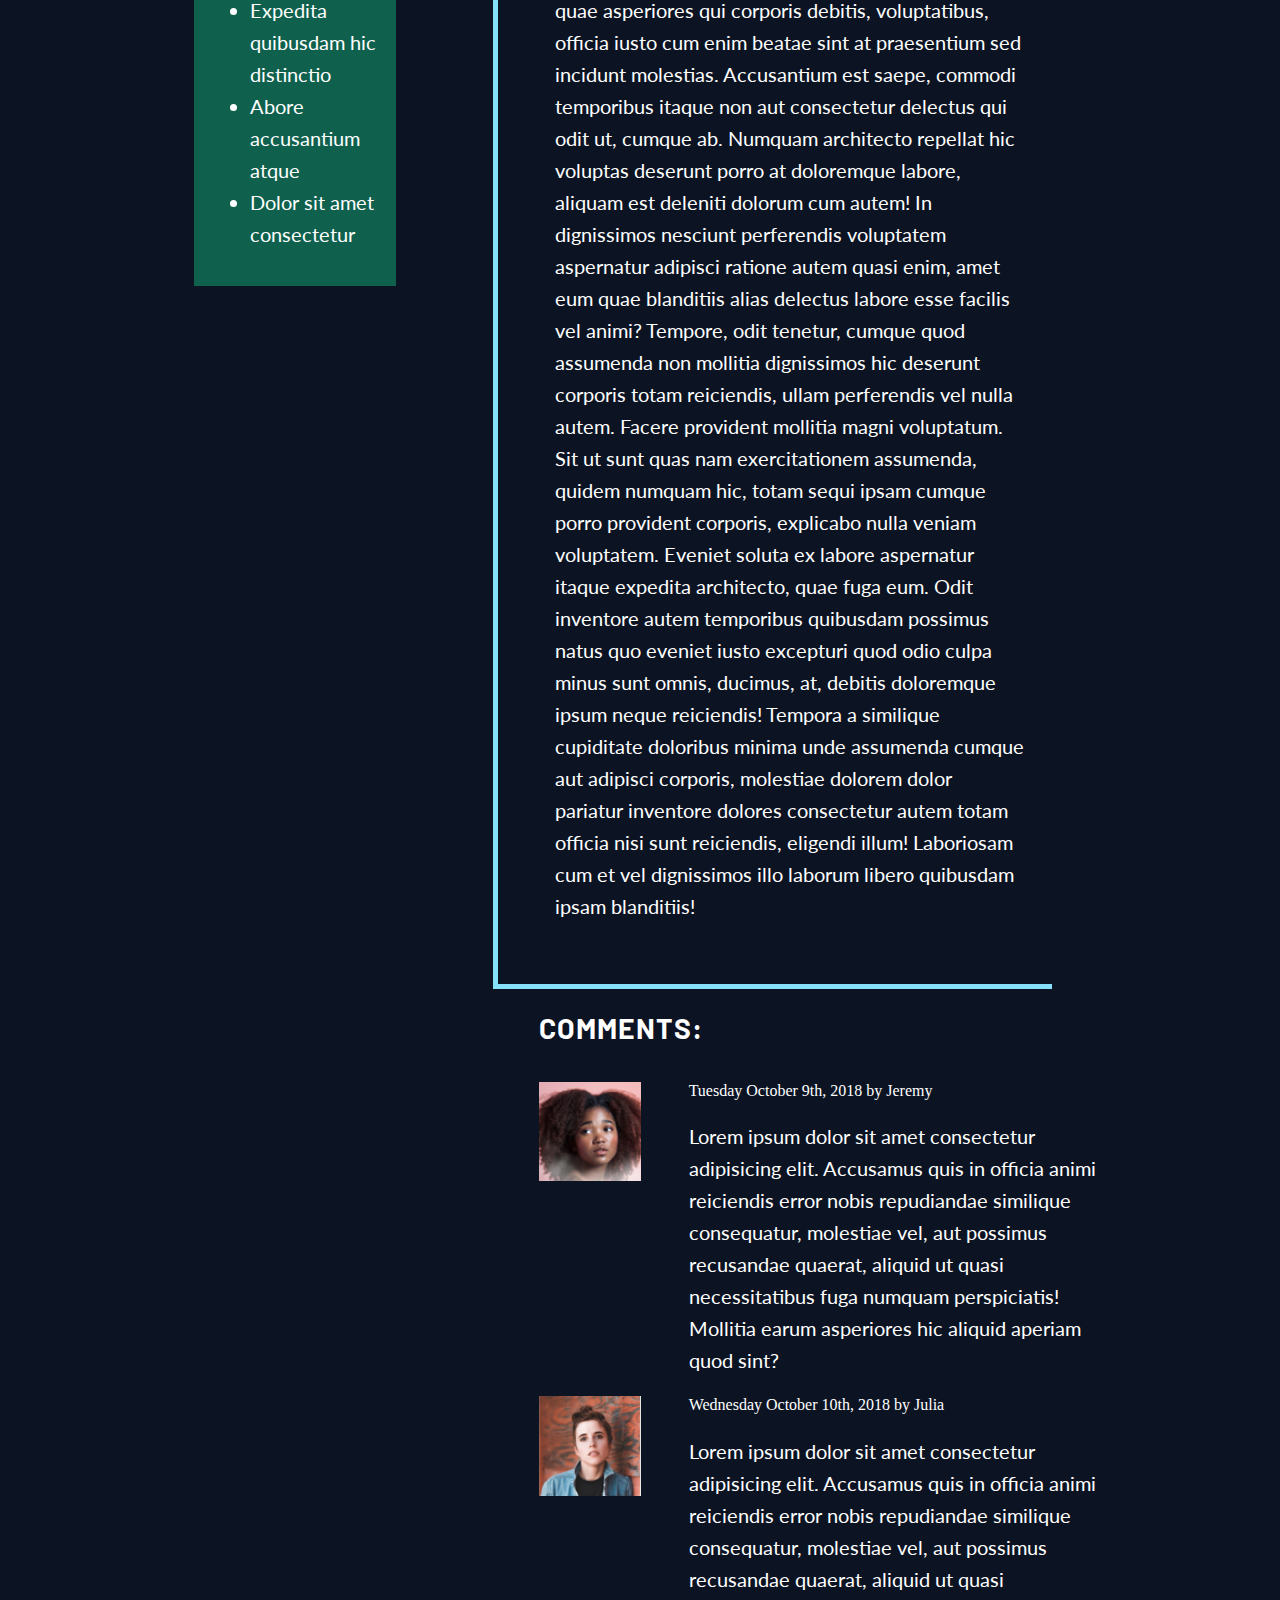
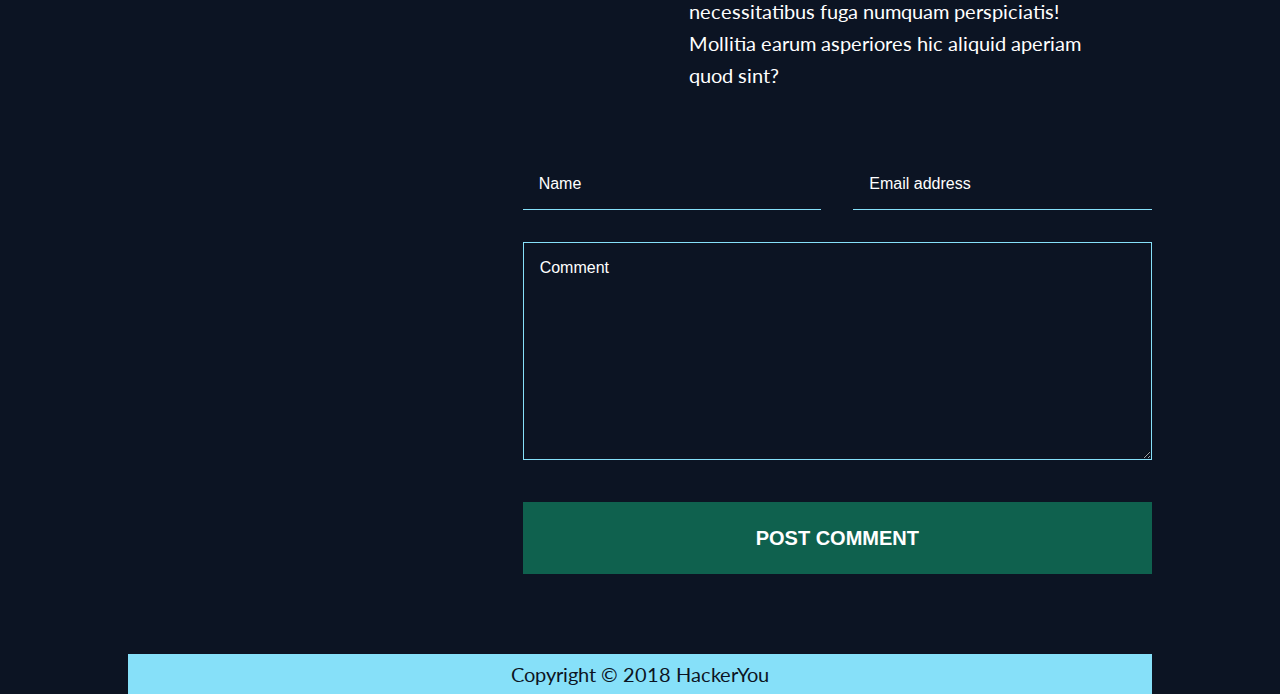
==== commit 81d9be7f: "working commit 1" ====
--- a/blog.html
+++ b/blog.html
@@ -13,7 +13,7 @@
 <body>
     <div class="wrapper">
 
-        <header class="blog-header index-header">
+        <header class="blog-header">
             <!-- <div class="wrapper header-wrapper"> -->
             <!-- <div class="wrapper"> -->
             <nav>
--- a/styles/styles.css
+++ b/styles/styles.css
@@ -281,7 +281,8 @@
 h4,
 h5,
 nav li,
-button span {
+button span,
+a {
   font-family: 'Barlow', sans-serif;
   font-weight: bold;
   text-transform: uppercase;
@@ -315,6 +316,12 @@
   line-height: 126px;
 }
 
+@media (min-width: 1900px) {
+  h1 {
+    font-size: 138px;
+  }
+}
+
 h2 {
   font-size: calc(40px + (80 - 40) * ((100vw - 300px) / (1600 - 300)));
   line-height: 92px;
@@ -347,7 +354,7 @@
 .wrapper {
   max-width: 1400px;
   margin: 0 auto;
-  width: 90%;
+  width: 80%;
 }
 
 .nav-list,
@@ -371,12 +378,6 @@
   background-color: #0f614e;
 }
 
-@media (min-width: 1900px) {
-  h1 {
-    font-size: 138px;
-  }
-}
-
 @media (max-width: 768px) {
   h1 {
     line-height: 1em;
@@ -394,6 +395,10 @@
   .text-wrapper,
   .news-box h3 {
     text-align: center;
+  }
+  h3,
+  time {
+    padding: 0.5em;
   }
 }
 
@@ -435,6 +440,20 @@
 
 .nav-list li {
   padding: 1.5em;
+}
+
+@media (max-width: 592px) {
+  .nav-list {
+    -webkit-box-orient: vertical;
+    -webkit-box-direction: normal;
+        -ms-flex-direction: column;
+            flex-direction: column;
+  }
+  .nav-list li {
+    text-align: left;
+    margin: 0.4em;
+    padding: 0;
+  }
 }
 
 button,
@@ -645,7 +664,7 @@
 
 @media (max-width: 900px) {
   section {
-    padding: 2em;
+    width: 90%;
   }
   .img-wrapper-2 {
     -webkit-box-ordinal-group: 1;
@@ -760,6 +779,7 @@
   -ms-flex-wrap: wrap;
       flex-wrap: wrap;
   width: 100%;
+  margin: 0 auto;
 }
 
 .gallery li {
@@ -774,6 +794,9 @@
 @media (max-width: 700px) {
   .gallery {
     display: none;
+  }
+  .intro p {
+    margin: 0 -3em;
   }
 }
 
@@ -911,7 +934,7 @@
     padding: 0;
     height: auto;
   }
-  section {
+  .blog-content section {
     width: 100%;
     margin: 0;
     padding: 0;
@@ -942,7 +965,7 @@
   }
   .aside {
     width: 100%;
-    margin-top: -30em;
+    margin-top: -28em;
     padding: 1em;
   }
   .blog-text-wrapper {
@@ -953,38 +976,28 @@
 .contact-content {
   display: -ms-grid;
   display: grid;
-  -ms-grid-columns: 20% 50%;
-      grid-template-columns: 20% 50%;
-  -ms-grid-rows: 100%;
-      grid-template-rows: 100%;
-  grid-column-gap: 2em;
-  height: 100%;
-  margin: 5em auto;
+  width: 100%;
+  -ms-grid-columns: 30% 70%;
+      grid-template-columns: 30% 70%;
+  grid-row: 100% 100%;
+  grid-column-gap: 3em;
+  grid-row-gap: 5em;
+  height: 50vh;
+}
+
+.contact-info {
+  margin: 25% 30%;
 }
 
 .contact-section {
-  -ms-grid-column: 2;
-  grid-column: 2;
-}
-
-.contact-container {
-  position: absolute;
-  top: 10em;
-  left: 42%;
-  width: 50%;
-  margin: 0;
-  max-width: 800px;
-}
-
-.contact-info {
-  -ms-grid-column: 1;
-  grid-column: 1;
-  margin: -1em 1% 0 80%;
+  margin-top: -30em;
+  z-index: 1;
 }
 
 .social-list {
   text-align: left;
   padding: 0;
+  width: 15em;
 }
 
 .social-list li {
@@ -997,6 +1010,38 @@
 
 address {
   font-style: normal;
+}
+
+@media (max-width: 800px) {
+  .contact-content {
+    display: -webkit-box;
+    display: -ms-flexbox;
+    display: flex;
+    -webkit-box-orient: vertical;
+    -webkit-box-direction: reverse;
+        -ms-flex-direction: column-reverse;
+            flex-direction: column-reverse;
+    -webkit-box-pack: center;
+        -ms-flex-pack: center;
+            justify-content: center;
+    height: 100%;
+  }
+  .contact-section {
+    margin-top: -30em;
+  }
+  .contact-info,
+  .contact-info p {
+    display: inline-block;
+    margin: 0 auto 1em;
+    padding: 0.1em;
+    text-align: center;
+    width: 100%;
+    text-align: center;
+  }
+  .social-list {
+    text-align: center;
+    margin: 0 auto 1em;
+  }
 }
 
 .blog-form-wrapper {
@@ -1088,3 +1133,15 @@
 input {
   background-color: #0f614e;
 }
+
+@media (max-width: 500px) {
+  form {
+    -webkit-box-orient: vertical;
+    -webkit-box-direction: normal;
+        -ms-flex-direction: column;
+            flex-direction: column;
+  }
+  form input {
+    width: 100%;
+  }
+}
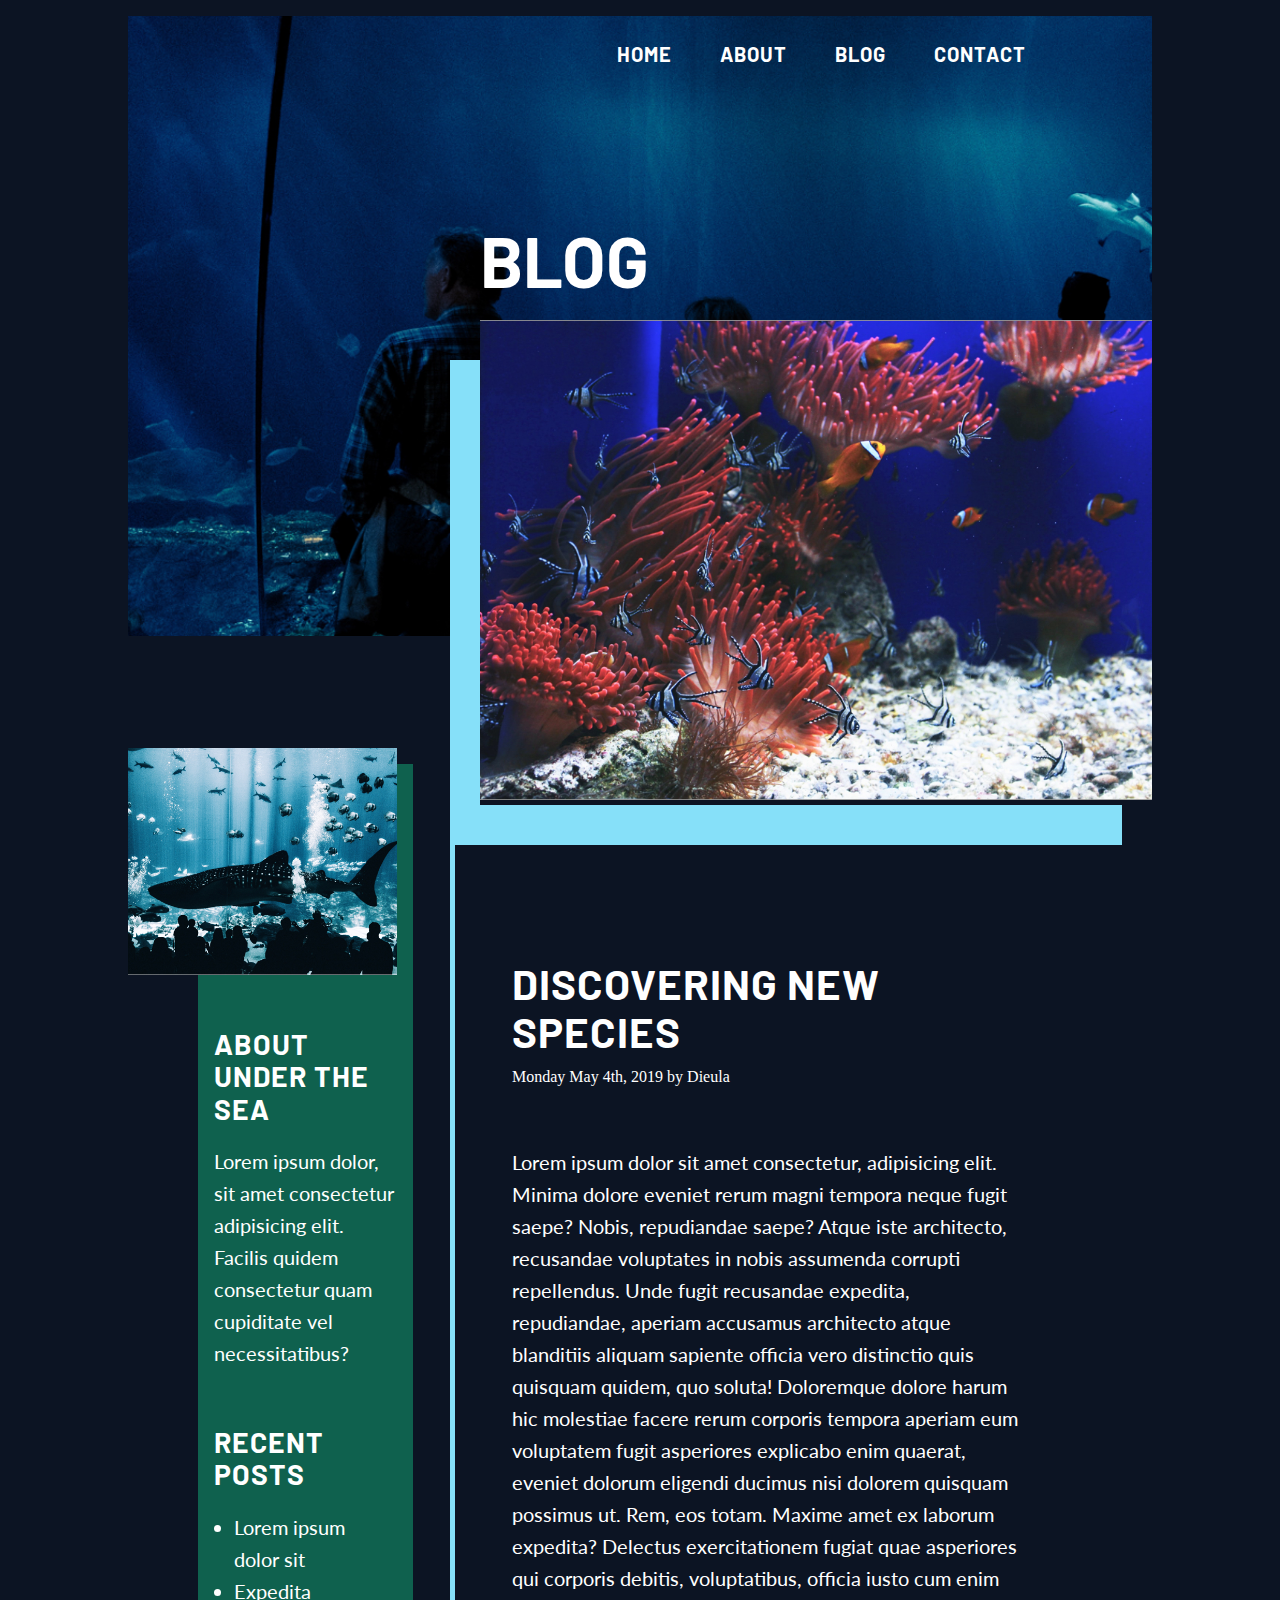
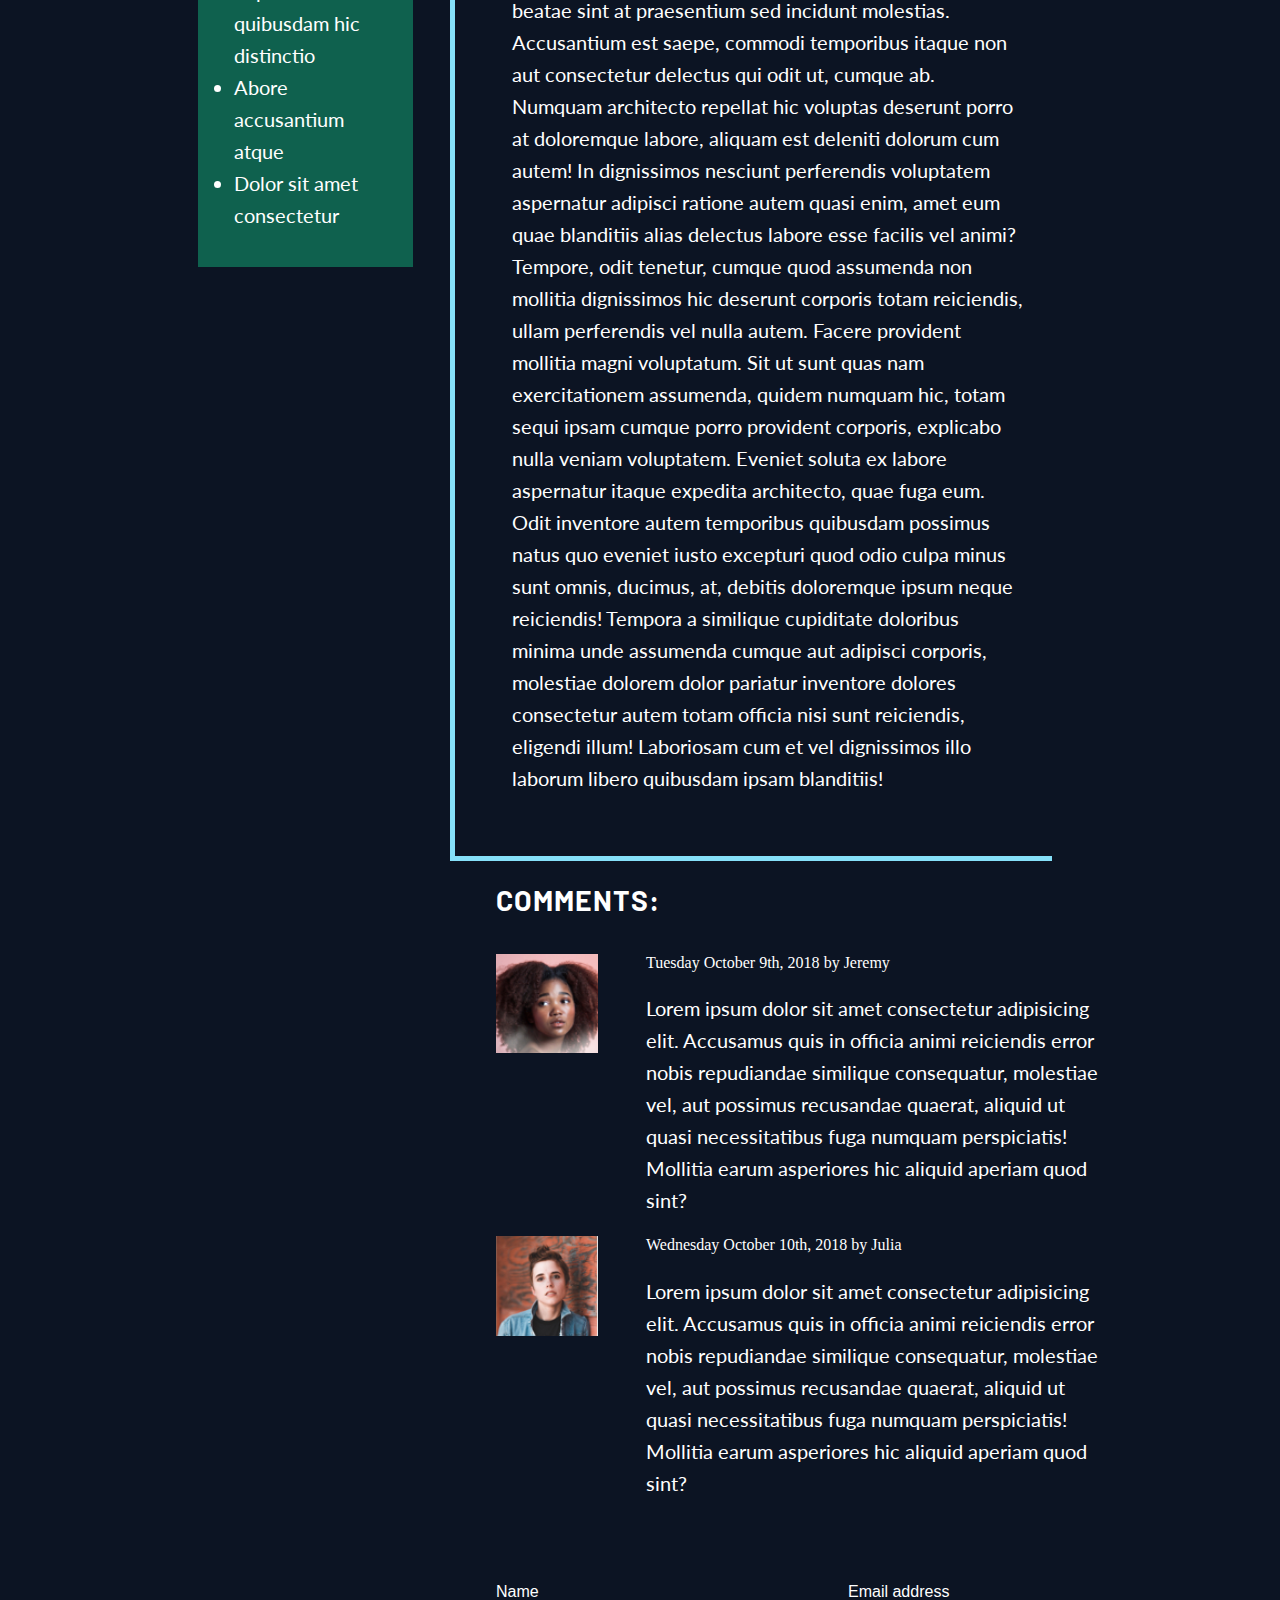
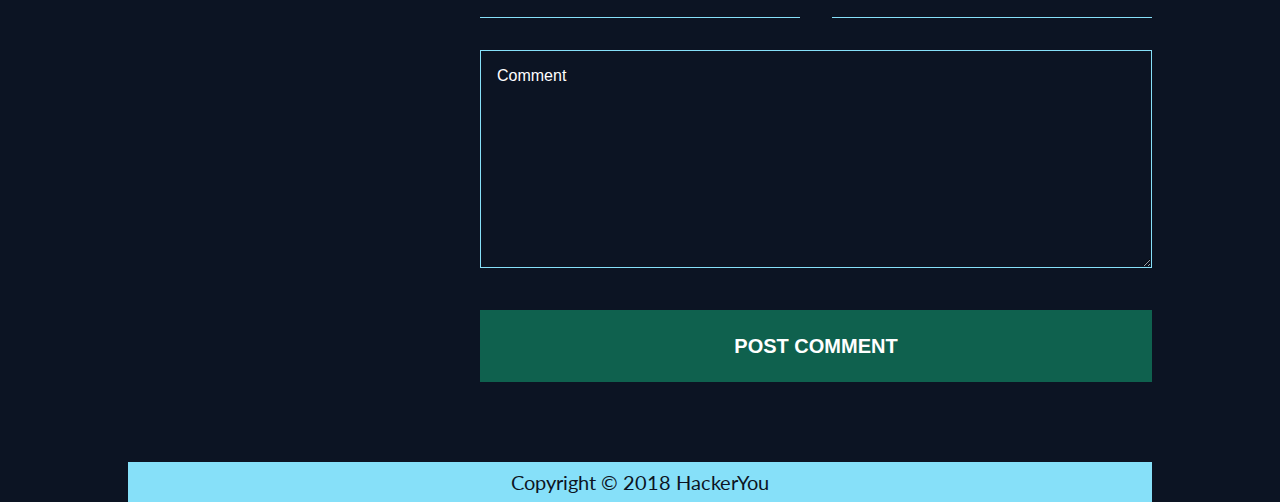
==== commit 249cb10d: "final commit" ====
--- a/blog.html
+++ b/blog.html
@@ -14,8 +14,7 @@
     <div class="wrapper">
 
         <header class="blog-header">
-            <!-- <div class="wrapper header-wrapper"> -->
-            <!-- <div class="wrapper"> -->
+
             <nav>
                 <ul class="nav-list">
                     <li><a href="index.html">home</a></li>
@@ -24,8 +23,7 @@
                     <li><a href="contact.html">contact</a></li>
                 </ul>
             </nav>
-            <!-- </div> -->
-            <!-- </div> -->
+
         </header>
 
         <main>
@@ -103,11 +101,10 @@
 
                     <div class="wrapper blog-form-wrapper">
                         <form action="submit" class="comment-form">
-                            <!-- <label for="name">Name</label> -->
+                            <label for="name">Name</label>
                             <input type="text" name="name" id="name" required placeholder="Name">
-                            <!-- <label for="email">Email address</label> -->
+                            <label for="email">Email address</label>
                             <input type="email" name="email" id="email" required placeholder="Email address">
-
                             <textarea name="comment" id="comment" cols="30" rows="10" placeholder="Comment"></textarea>
                             <input type="submit" class="submit-button spruce" value="post comment">
                         </form>
--- a/styles/styles.css
+++ b/styles/styles.css
@@ -473,6 +473,7 @@
   color: #ffffff;
   width: 10em;
   padding: 0.5em;
+  margin-bottom: 0.5em;
 }
 
 .blue-button,
@@ -622,6 +623,11 @@
   grid-row-gap: 5em;
 }
 
+.attractions div,
+.text-wrapper-2 {
+  margin: 0;
+}
+
 .attractions div {
   display: -webkit-box;
   display: -ms-flexbox;
@@ -630,7 +636,6 @@
   -webkit-box-direction: normal;
       -ms-flex-direction: column;
           flex-direction: column;
-  margin: 0;
 }
 
 .attractions h4 {
@@ -645,7 +650,6 @@
   text-align: right;
   padding-left: 10em;
   padding-bottom: 2em;
-  margin: 0;
 }
 
 .img-wrapper-2 {
@@ -717,7 +721,7 @@
   padding-bottom: 1em;
 }
 
-@media (max-width: 780px) {
+@media (max-width: 900px) {
   .about {
     width: 100%;
     padding: 0;
@@ -779,7 +783,6 @@
   -ms-flex-wrap: wrap;
       flex-wrap: wrap;
   width: 100%;
-  margin: 0 auto;
 }
 
 .gallery li {
@@ -800,16 +803,6 @@
   }
 }
 
-footer {
-  background-color: #86e0f9;
-  color: #0c1423;
-  font-family: 'Lato', sans-serif;
-  font-weight: regular;
-  font-size: 20px;
-  line-height: 40px;
-  text-align: center;
-}
-
 .blog-content {
   display: -ms-grid;
   display: grid;
@@ -817,7 +810,7 @@
   -ms-grid-columns: 1fr 2fr;
       grid-template-columns: 1fr 2fr;
   grid-row: 100% 100%;
-  grid-column-gap: 5em;
+  grid-column-gap: 1em;
   grid-row-gap: 5em;
 }
 
@@ -874,6 +867,18 @@
 
 .aside h4 {
   margin: 2em 0 0em;
+}
+
+.aside ul {
+  width: 100%;
+  margin-left: -1em;
+}
+
+@media (max-width: 915px) {
+  .aside-text-container {
+    position: relative;
+    width: 100%;
+  }
 }
 
 .blog-img-wrapper img {
@@ -1067,6 +1072,10 @@
           justify-content: space-between;
 }
 
+label {
+  display: none;
+}
+
 form textarea,
 input {
   width: 100%;
@@ -1145,3 +1154,13 @@
     width: 100%;
   }
 }
+
+footer {
+  background-color: #86e0f9;
+  color: #0c1423;
+  font-family: 'Lato', sans-serif;
+  font-weight: regular;
+  font-size: 20px;
+  line-height: 40px;
+  text-align: center;
+}
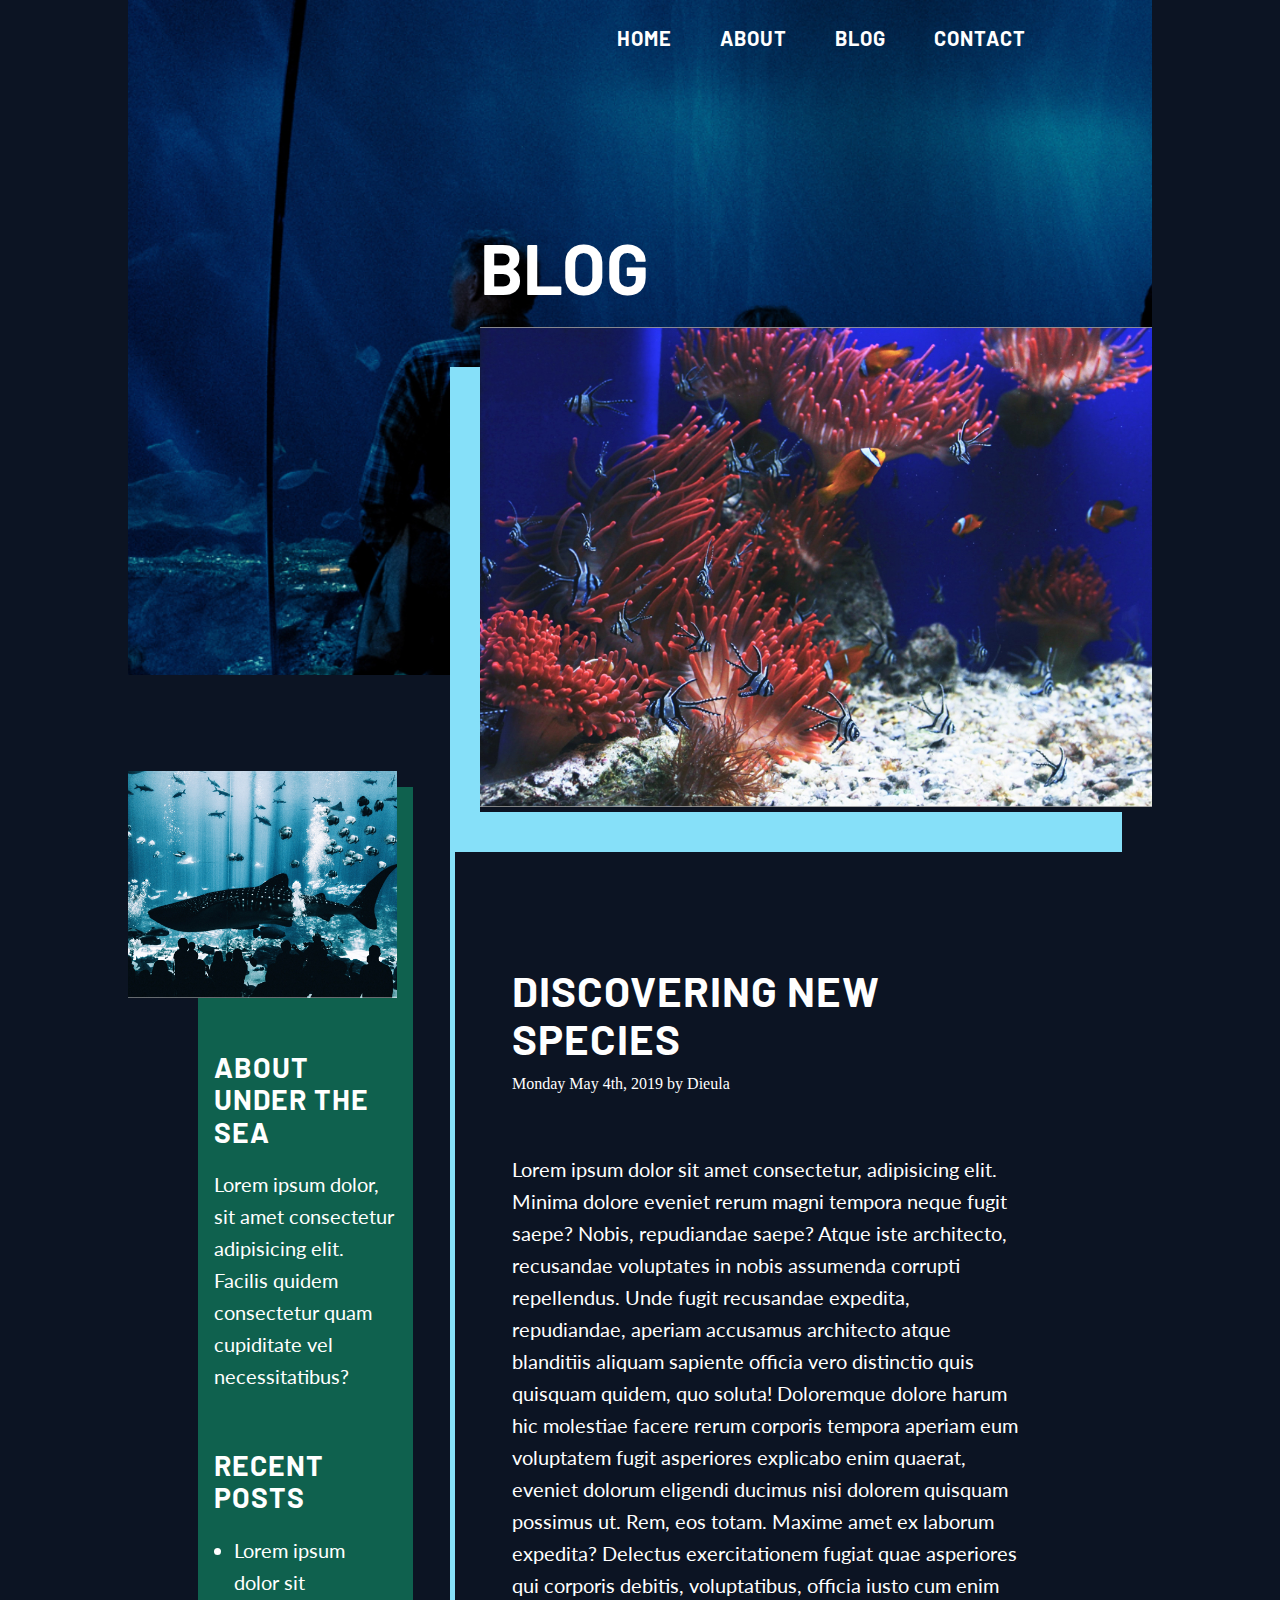
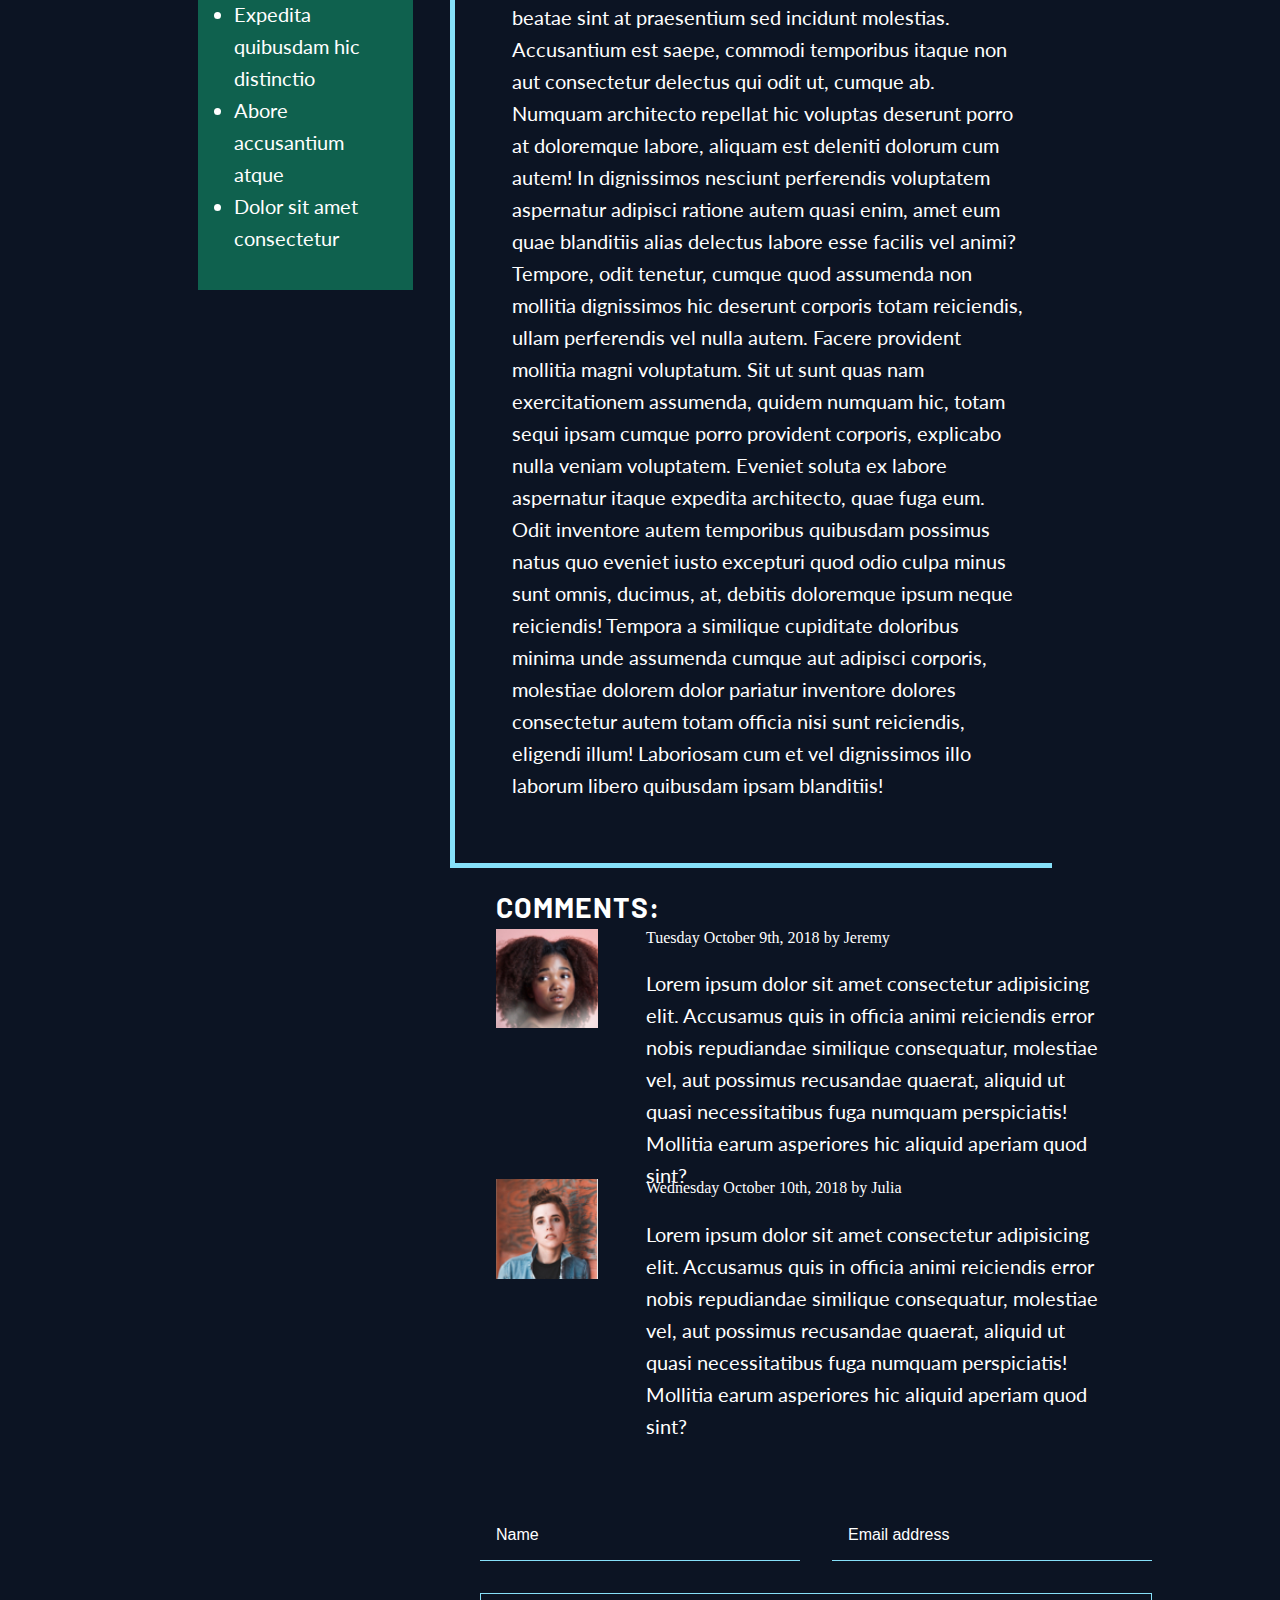
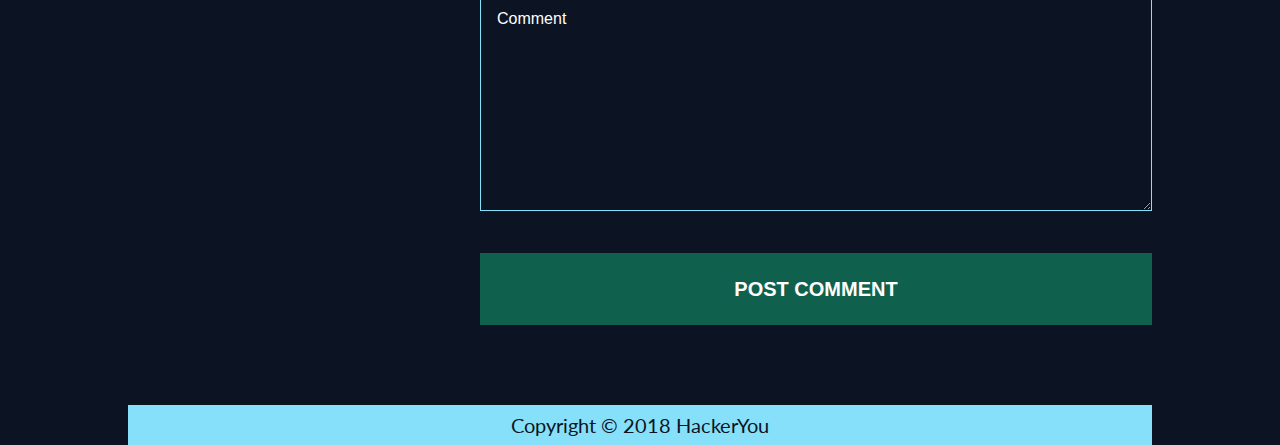
==== commit 97db5d37: "clean up" ====
--- a/blog.html
+++ b/blog.html
@@ -3,27 +3,24 @@
 
 <head>
     <title>Blog</title>
-    <meta charset="UTF-8">
-    <meta name="viewport" content="width=device-width, initial-scale=1">
-    <link href="styles/styles.css" rel="stylesheet">
-    <link href="https://fonts.googleapis.com/css2?family=Barlow:wght@700&family=Lato&display=swap" rel="stylesheet">
-    <link rel="stylesheet" href="https://use.fontawesome.com/releases/v5.11.2/css/all.css">
+    <meta charset="UTF-8" />
+    <meta name="viewport" content="width=device-width, initial-scale=1" />
+    <link href="styles/styles.css" rel="stylesheet" />
+    <link href="https://fonts.googleapis.com/css2?family=Barlow:wght@700&family=Lato&display=swap" rel="stylesheet" />
+    <link rel="stylesheet" href="https://use.fontawesome.com/releases/v5.11.2/css/all.css" />
 </head>
 
 <body>
     <div class="wrapper">
-
         <header class="blog-header">
-
             <nav>
                 <ul class="nav-list">
                     <li><a href="index.html">home</a></li>
                     <li><a href="index.html#about">about</a></li>
-                    <li><a href="blog.html">blog</a> </li>
+                    <li><a href="blog.html">blog</a></li>
                     <li><a href="contact.html">contact</a></li>
                 </ul>
             </nav>
-
         </header>
 
         <main>
@@ -31,114 +28,184 @@
                 <!-- MAIN GRID WRAPPER -->
 
                 <seciton class="wrapper blog-wrapper" id="blog">
-
-
                     <!-- BLOG TOP SECTION ------------------------------------------------------------->
                     <div class="wrapper blog-text-wrapper">
                         <h2>blog</h2>
                         <div class="blog-img-wrapper">
-                            <img src="assets/blog-post-image.jpg" alt="tropical fish floating amids colourful riffs">
+                            <img src="assets/blog-post-image.jpg" alt="tropical fish floating amids colourful riffs" />
                         </div>
-
 
                         <div class="blog-top-container">
                             <h3>discovering new species</h3>
                             <div class="blog-data">
-                                <time pubdate datetime="2019-05-04" title="Monday May 4th, 2019">Monday May 4th, 2019</time>
-                                <address class="author">by Dieula</address>
-                            </div>
-                            <p>Lorem ipsum dolor sit amet consectetur, adipisicing elit. Minima dolore eveniet rerum magni tempora neque fugit saepe? Nobis, repudiandae saepe? Atque iste architecto, recusandae voluptates in nobis assumenda corrupti repellendus.
-                                Unde fugit recusandae expedita, repudiandae, aperiam accusamus architecto atque blanditiis aliquam sapiente officia vero distinctio quis quisquam quidem, quo soluta! Doloremque dolore harum hic molestiae facere rerum corporis
-                                tempora aperiam eum voluptatem fugit asperiores explicabo enim quaerat, eveniet dolorum eligendi ducimus nisi dolorem quisquam possimus ut. Rem, eos totam. Maxime amet ex laborum expedita? Delectus exercitationem fugiat
-                                quae asperiores qui corporis debitis, voluptatibus, officia iusto cum enim beatae sint at praesentium sed incidunt molestias. Accusantium est saepe, commodi temporibus itaque non aut consectetur delectus qui odit ut, cumque
-                                ab. Numquam architecto repellat hic voluptas deserunt porro at doloremque labore, aliquam est deleniti dolorum cum autem! In dignissimos nesciunt perferendis voluptatem aspernatur adipisci ratione autem quasi enim, amet
-                                eum quae blanditiis alias delectus labore esse facilis vel animi? Tempore, odit tenetur, cumque quod assumenda non mollitia dignissimos hic deserunt corporis totam reiciendis, ullam perferendis vel nulla autem. Facere provident
-                                mollitia magni voluptatum. Sit ut sunt quas nam exercitationem assumenda, quidem numquam hic, totam sequi ipsam cumque porro provident corporis, explicabo nulla veniam voluptatem. Eveniet soluta ex labore aspernatur itaque
-                                expedita architecto, quae fuga eum. Odit inventore autem temporibus quibusdam possimus natus quo eveniet iusto excepturi quod odio culpa minus sunt omnis, ducimus, at, debitis doloremque ipsum neque reiciendis! Tempora
-                                a similique cupiditate doloribus minima unde assumenda cumque aut adipisci corporis, molestiae dolorem dolor pariatur inventore dolores consectetur autem totam officia nisi sunt reiciendis, eligendi illum! Laboriosam cum
-                                et vel dignissimos illo laborum libero quibusdam ipsam blanditiis!</p>
-                        </div>
-
-
-                    </div>
-                    <!-- end of BLOG TOP SECTION ------------------------------------------------------------->
-
-
-                    <div class="wrapper comments">
-
-                        <h4>comments:</h4>
-
-                        <div class="wrapper content">
-                            <div class="wrapper img-wrapper">
-                                <img src="assets/comment-1.jpg" alt="">
-                            </div>
-                            <div class="wrapper text-wrapper ">
-                                <time pubdate datetime="2018-10-09" title="Tuesday October 9th, 2018">Tuesday October 9th, 2018</time>
-                                <address class="author">by Jeremy</address>
-
-                                <p>Lorem ipsum dolor sit amet consectetur adipisicing elit. Accusamus quis in officia animi reiciendis error nobis repudiandae similique consequatur, molestiae vel, aut possimus recusandae quaerat, aliquid ut quasi necessitatibus
-                                    fuga numquam perspiciatis! Mollitia earum asperiores hic aliquid aperiam quod sint?</p>
-                            </div>
-                        </div>
-
-                        <div class="wrapper content">
-                            <div class="wrapper img-wrapper">
-                                <img src="assets/comment-2.jpg" alt="">
-                            </div>
-                            <div class="wrapper text-wrapper ">
-                                <time pubdate datetime="2018-10-10" title="Wednesday October 10th, 2018">Wednesday October 10th, 2018</time>
-                                <address class="author">by Julia</address>
-
-                                <p>Lorem ipsum dolor sit amet consectetur adipisicing elit. Accusamus quis in officia animi reiciendis error nobis repudiandae similique consequatur, molestiae vel, aut possimus recusandae quaerat, aliquid ut quasi necessitatibus
-                                    fuga numquam perspiciatis! Mollitia earum asperiores hic aliquid aperiam quod sint?</p>
-                            </div>
-                        </div>
-
-
-                    </div>
-
-                    <!-- end of comments section -->
-
-                    <div class="wrapper blog-form-wrapper">
-                        <form action="submit" class="comment-form">
-                            <label for="name">Name</label>
-                            <input type="text" name="name" id="name" required placeholder="Name">
-                            <label for="email">Email address</label>
-                            <input type="email" name="email" id="email" required placeholder="Email address">
-                            <textarea name="comment" id="comment" cols="30" rows="10" placeholder="Comment"></textarea>
-                            <input type="submit" class="submit-button spruce" value="post comment">
-                        </form>
-                    </div>
-
-                </seciton>
-                <!-- end of blog section-->
-
-                <!-- Aide -->
-                <aside class="wrapper aside">
-                    <div class="aside-img-container">
-                        <img src="assets/side-blog-image.jpg" alt="huge whale shark in aquarium among diferent kinds of fish">
-                    </div>
-                    <div class="aside-text-container">
-                        <h4>about under the sea</h4>
-                        <p>Lorem ipsum dolor, sit amet consectetur adipisicing elit. Facilis quidem consectetur quam cupiditate vel necessitatibus?</p>
-
-                        <h4>recent posts</h4>
-                        <ul class="posts-list">
-                            <li>Lorem ipsum dolor sit</li>
-                            <li>Expedita quibusdam hic distinctio</li>
-                            <li>Abore accusantium atque</li>
-                            <li>Dolor sit amet consectetur</li>
-                        </ul>
-                    </div>
-
-                </aside>
-
-            </div>
-
-        </main>
-
-        <footer>Copyright &copy; 2018 HackerYou</footer>
+                                <time pubdate datetime="2019-05-04" title="Monday May 4th, 2019">Monday May 4th, 2019</time
+                  >
+                  <address class="author">by Dieula</address>
+                </div>
+                <p>
+                  Lorem ipsum dolor sit amet consectetur, adipisicing elit.
+                  Minima dolore eveniet rerum magni tempora neque fugit saepe?
+                  Nobis, repudiandae saepe? Atque iste architecto, recusandae
+                  voluptates in nobis assumenda corrupti repellendus. Unde fugit
+                  recusandae expedita, repudiandae, aperiam accusamus architecto
+                  atque blanditiis aliquam sapiente officia vero distinctio quis
+                  quisquam quidem, quo soluta! Doloremque dolore harum hic
+                  molestiae facere rerum corporis tempora aperiam eum voluptatem
+                  fugit asperiores explicabo enim quaerat, eveniet dolorum
+                  eligendi ducimus nisi dolorem quisquam possimus ut. Rem, eos
+                  totam. Maxime amet ex laborum expedita? Delectus
+                  exercitationem fugiat quae asperiores qui corporis debitis,
+                  voluptatibus, officia iusto cum enim beatae sint at
+                  praesentium sed incidunt molestias. Accusantium est saepe,
+                  commodi temporibus itaque non aut consectetur delectus qui
+                  odit ut, cumque ab. Numquam architecto repellat hic voluptas
+                  deserunt porro at doloremque labore, aliquam est deleniti
+                  dolorum cum autem! In dignissimos nesciunt perferendis
+                  voluptatem aspernatur adipisci ratione autem quasi enim, amet
+                  eum quae blanditiis alias delectus labore esse facilis vel
+                  animi? Tempore, odit tenetur, cumque quod assumenda non
+                  mollitia dignissimos hic deserunt corporis totam reiciendis,
+                  ullam perferendis vel nulla autem. Facere provident mollitia
+                  magni voluptatum. Sit ut sunt quas nam exercitationem
+                  assumenda, quidem numquam hic, totam sequi ipsam cumque porro
+                  provident corporis, explicabo nulla veniam voluptatem. Eveniet
+                  soluta ex labore aspernatur itaque expedita architecto, quae
+                  fuga eum. Odit inventore autem temporibus quibusdam possimus
+                  natus quo eveniet iusto excepturi quod odio culpa minus sunt
+                  omnis, ducimus, at, debitis doloremque ipsum neque reiciendis!
+                  Tempora a similique cupiditate doloribus minima unde assumenda
+                  cumque aut adipisci corporis, molestiae dolorem dolor pariatur
+                  inventore dolores consectetur autem totam officia nisi sunt
+                  reiciendis, eligendi illum! Laboriosam cum et vel dignissimos
+                  illo laborum libero quibusdam ipsam blanditiis!
+                </p>
+              </div>
+            </div>
+            <!-- end of BLOG TOP SECTION ------------------------------------------------------------->
+
+            <div class="wrapper comments">
+              <h4>comments:</h4>
+
+              <div class="wrapper content">
+                <div class="wrapper img-wrapper">
+                  <img
+                    src="assets/comment-1.jpg"
+                    alt="user random placeloder headshot"
+                  />
+                </div>
+                <div class="wrapper text-wrapper">
+                  <time
+                    pubdate
+                    datetime="2018-10-09"
+                    title="Tuesday October 9th, 2018"
+                    >Tuesday October 9th, 2018</time
+                  >
+                  <address class="author">by Jeremy</address>
+
+                  <p>
+                    Lorem ipsum dolor sit amet consectetur adipisicing elit.
+                    Accusamus quis in officia animi reiciendis error nobis
+                    repudiandae similique consequatur, molestiae vel, aut
+                    possimus recusandae quaerat, aliquid ut quasi necessitatibus
+                    fuga numquam perspiciatis! Mollitia earum asperiores hic
+                    aliquid aperiam quod sint?
+                  </p>
+                </div>
+              </div>
+
+              <div class="wrapper content">
+                <div class="wrapper img-wrapper">
+                  <img
+                    src="assets/comment-2.jpg"
+                    alt="user random placeholder headshot"
+                  />
+                </div>
+                <div class="wrapper text-wrapper">
+                  <time
+                    pubdate
+                    datetime="2018-10-10"
+                    title="Wednesday October 10th, 2018"
+                    >Wednesday October 10th, 2018</time
+                  >
+                  <address class="author">by Julia</address>
+
+                  <p>
+                    Lorem ipsum dolor sit amet consectetur adipisicing elit.
+                    Accusamus quis in officia animi reiciendis error nobis
+                    repudiandae similique consequatur, molestiae vel, aut
+                    possimus recusandae quaerat, aliquid ut quasi necessitatibus
+                    fuga numquam perspiciatis! Mollitia earum asperiores hic
+                    aliquid aperiam quod sint?
+                  </p>
+                </div>
+              </div>
+            </div>
+
+            <!-- end of comments section -->
+
+            <div class="wrapper blog-form-wrapper">
+              <form action="submit" class="comment-form">
+                <label for="name">Name</label>
+                <input
+                  type="text"
+                  name="name"
+                  id="name"
+                  required
+                  placeholder="Name"
+                />
+                <label for="email">Email address</label>
+                <input
+                  type="email"
+                  name="email"
+                  id="email"
+                  required
+                  placeholder="Email address"
+                />
+                <textarea
+                  name="comment"
+                  id="comment"
+                  cols="30"
+                  rows="10"
+                  placeholder="Comment"
+                ></textarea>
+                <input
+                  type="submit"
+                  class="submit-button spruce"
+                  value="post comment"
+                />
+              </form>
+            </div>
+          </seciton>
+          <!-- end of blog section-->
+
+          <!-- Aide -->
+          <aside class="wrapper aside">
+            <div class="aside-img-container">
+              <img
+                src="assets/side-blog-image.jpg"
+                alt="huge whale shark in aquarium among diferent kinds of fish"
+              />
+            </div>
+            <div class="aside-text-container">
+              <h4>about under the sea</h4>
+              <p>
+                Lorem ipsum dolor, sit amet consectetur adipisicing elit.
+                Facilis quidem consectetur quam cupiditate vel necessitatibus?
+              </p>
+
+              <h4>recent posts</h4>
+              <ul class="posts-list">
+                <li>Lorem ipsum dolor sit</li>
+                <li>Expedita quibusdam hic distinctio</li>
+                <li>Abore accusantium atque</li>
+                <li>Dolor sit amet consectetur</li>
+              </ul>
+            </div>
+          </aside>
+        </div>
+      </main>
+
+      <footer>Copyright &copy; 2018 HackerYou</footer>
     </div>
-</body>
-
+  </body>
 </html>--- a/styles/styles.css
+++ b/styles/styles.css
@@ -355,6 +355,7 @@
   max-width: 1400px;
   margin: 0 auto;
   width: 80%;
+  margin-top: -1em;
 }
 
 .nav-list,
@@ -385,7 +386,6 @@
   .wrapper {
     width: 100%;
     padding-top: 0.5em;
-    margin: 0;
   }
   p,
   button,
@@ -420,7 +420,6 @@
 
 .blog-header {
   background-image: url("../assets/blog-header.jpg");
-  height: 45vh;
 }
 
 .contact-header {
@@ -453,6 +452,7 @@
     text-align: left;
     margin: 0.4em;
     padding: 0;
+    display: inline-block;
   }
 }
 
@@ -753,7 +753,7 @@
 }
 
 .news-box .img-wrapper {
-  margin: 3em 1em;
+  margin: 3em 0;
   -webkit-box-flex: 1;
       -ms-flex: 1 0 200px;
           flex: 1 0 200px;
